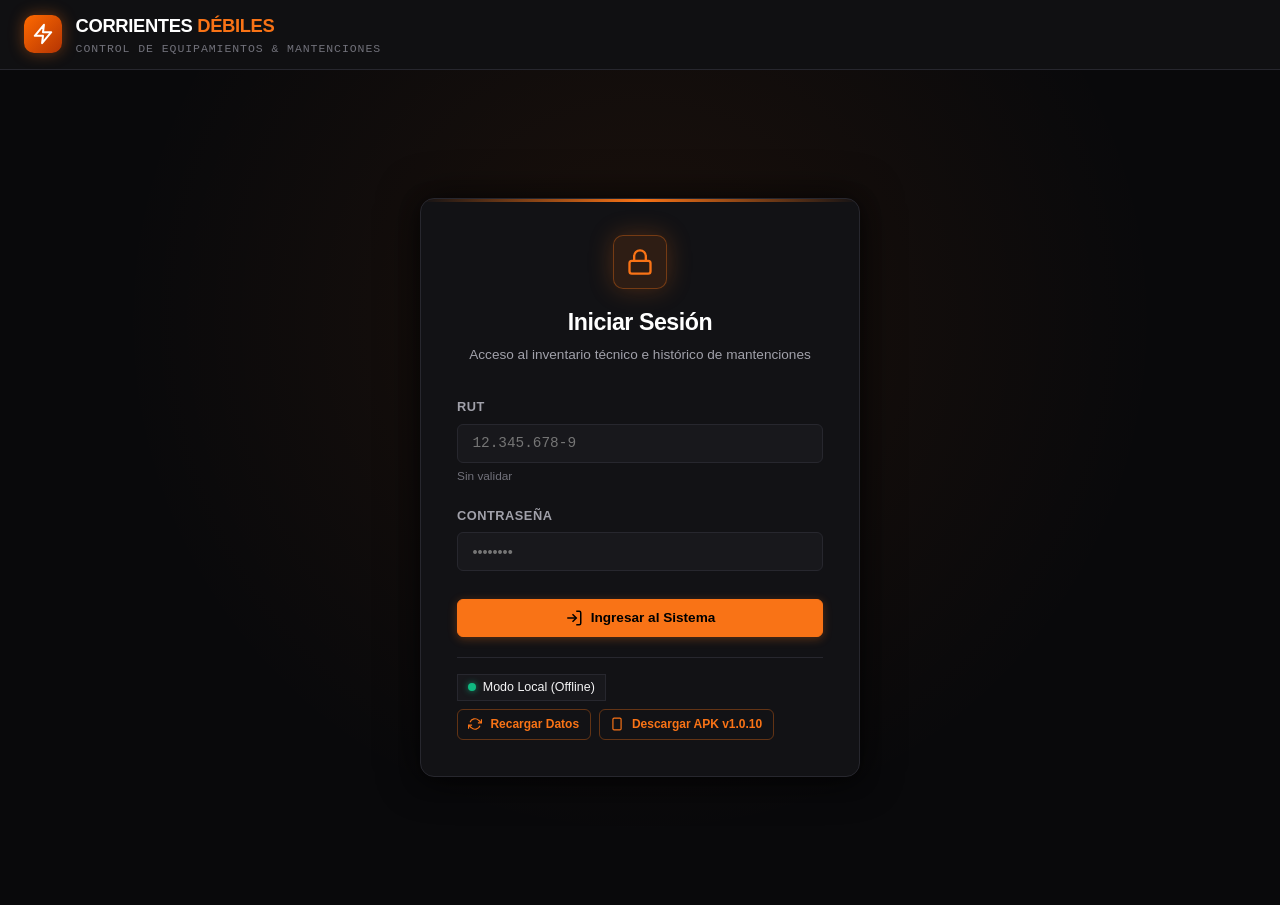
==== android-app/app/src/main/assets/index.html @ e6696bda "feat: nombrar archivos APK con version especifica (CDmantencion_v1.0.10.apk) v1.0.10" ====
<!DOCTYPE html>
<html lang="es">
<head>
    <meta charset="UTF-8">
    <meta name="viewport" content="width=device-width, initial-scale=1.0">
    <title>Inventario y Mantención | Corrientes Débiles</title>
    <link rel="stylesheet" href="./css/style.css?v=1.0.10">
    <link rel="icon" href="data:image/svg+xml,<svg xmlns='http://www.w3.org/2000/svg' viewBox='0 0 24 24' fill='%23f97316'><path d='M13 2L3 14h8v8l10-12h-8V2z'/></svg>">
    <link rel="manifest" href="./manifest.json">
    <meta name="theme-color" content="#f97316">
    <meta name="mobile-web-app-capable" content="yes">
    <meta name="apple-mobile-web-app-capable" content="yes">
    <meta name="apple-mobile-web-app-status-bar-style" content="black-translucent">
    <script>
        // Limpieza forzada de cachés antiguas de Service Worker
        if ('caches' in window) {
            caches.keys().then(keys => {
                keys.forEach(k => {
                    if (k !== 'corrientes-debiles-v6') caches.delete(k);
                });
            });
        }
        // Limpieza de datos de prueba obsoletos en localStorage
        try {
            const rawEq = localStorage.getItem('cd_local_equipos');
            if (rawEq && (rawEq.indexOf('EQ-CCTV') !== -1 || rawEq.indexOf('EQ-ACS') !== -1 || !localStorage.getItem('cd_ups_v6'))) {
                localStorage.removeItem('cd_local_equipos');
                localStorage.removeItem('cd_local_mantenciones');
                localStorage.removeItem('cd_db_seeded_v2');
                localStorage.removeItem('cd_db_seeded_version');
                localStorage.removeItem('auth_user');
                localStorage.removeItem('auth_token');
                localStorage.setItem('cd_ups_v6', 'true');
            }
        } catch(e) {}
    </script>
</head>
<body>

    <!-- NAVBAR -->
    <header class="navbar">
        <div class="nav-container">
            <div class="brand-wrapper" id="brand-link">
                <div class="brand-icon">
                    <svg width="22" height="22" viewBox="0 0 24 24" fill="none" stroke="currentColor" stroke-width="2.2" stroke-linecap="round" stroke-linejoin="round">
                        <polygon points="13 2 3 14 12 14 11 22 21 10 12 10 13 2"></polygon>
                    </svg>
                </div>
                <div>
                    <div class="brand-title">CORRIENTES <span>DÉBILES</span></div>
                    <div class="brand-subtitle">Control de Equipamientos & Mantenciones</div>
                </div>
            </div>

            <div class="nav-actions" id="nav-actions">
                <!-- Injected dynamically if logged in -->
            </div>
        </div>
    </header>

    <!-- MAIN VIEW CONTAINER -->
    <main id="app-view">
        <!-- VISTA DE LOGIN -->
        <section id="login-section" class="login-container">
            <div class="login-card">
                <div class="login-header">
                    <div class="logo-badge">
                        <svg width="28" height="28" viewBox="0 0 24 24" fill="none" stroke="currentColor" stroke-width="2" stroke-linecap="round" stroke-linejoin="round">
                            <rect x="3" y="11" width="18" height="11" rx="2" ry="2"></rect>
                            <path d="M7 11V7a5 5 0 0 1 10 0v4"></path>
                        </svg>
                    </div>
                    <h2>Iniciar Sesión</h2>
                    <p>Acceso al inventario técnico e histórico de mantenciones</p>
                </div>

                <!-- ALERTA DE PRIMER USO / CONFIGURACIÓN INICIAL -->
                <div id="first-run-banner" style="display: none; background: rgba(249, 115, 22, 0.1); border: 1px solid var(--accent-orange); border-radius: var(--radius-sm); padding: 0.85rem; margin-bottom: 1rem;">
                    <div style="display: flex; align-items: flex-start; gap: 0.5rem;">
                        <svg width="20" height="20" viewBox="0 0 24 24" fill="none" stroke="var(--accent-orange)" stroke-width="2" style="flex-shrink: 0; margin-top: 2px;">
                            <circle cx="12" cy="12" r="10"></circle>
                            <line x1="12" y1="8" x2="12" y2="12"></line>
                            <line x1="12" y1="16" x2="12.01" y2="16"></line>
                        </svg>
                        <div style="font-size: 0.85rem; line-height: 1.4;">
                            <strong style="color: var(--accent-orange); display: block; margin-bottom: 0.2rem;">Bienvenido / Configuración Inicial</strong>
                            <span style="color: var(--text-secondary);">No hay usuarios registrados. Cree la cuenta del Administrador principal para comenzar.</span>
                        </div>
                    </div>
                    <button type="button" class="btn btn-primary" id="btn-open-setup" style="width: 100%; margin-top: 0.75rem; font-size: 0.85rem; padding: 0.5rem;" onclick="app.openSetupModal()">
                        Crear Primer Administrador
                    </button>
                </div>

                <form id="login-form">
                    <div class="form-group">
                        <label class="form-label" for="login-rut">RUT</label>
                        <input type="text" id="login-rut" class="form-control mono" placeholder="12.345.678-9" maxlength="12" autocomplete="username" required>
                        <div class="form-hint">
                            <span id="rut-validation-msg" style="color: var(--text-muted);">Sin validar</span>
                        </div>
                    </div>

                    <div class="form-group">
                        <label class="form-label" for="login-password">Contraseña</label>
                        <input type="password" id="login-password" class="form-control" placeholder="••••••••" autocomplete="current-password" required>
                    </div>

                    <button type="submit" class="btn btn-primary" style="width: 100%; margin-top: 0.5rem;" id="login-submit-btn">
                        <svg width="18" height="18" viewBox="0 0 24 24" fill="none" stroke="currentColor" stroke-width="2">
                            <path d="M15 3h4a2 2 0 0 1 2 2v14a2 2 0 0 1-2 2h-4"></path>
                            <polyline points="10 17 15 12 10 7"></polyline>
                            <line x1="15" y1="12" x2="3" y2="12"></line>
                        </svg>
                        Ingresar al Sistema
                    </button>
                </form>

                <div style="margin-top: 1.25rem; padding-top: 1rem; border-top: 1px solid var(--border-subtle); display: flex; justify-content: space-between; align-items: center; gap: 0.5rem; flex-wrap: wrap;">
                    <button type="button" class="btn-storage-mode" id="login-storage-mode-btn" onclick="app.openCloudModal()" title="Configuración de Almacenamiento Local / Nube">
                        <span class="mode-dot" id="login-mode-dot"></span>
                        <span id="login-mode-label">Modo Local</span>
                    </button>
                    <div style="display:flex; gap:0.5rem; align-items:center; flex-wrap:wrap;">
                        <a href="/reset" class="btn btn-outline-orange" style="font-size: 0.75rem; padding: 0.35rem 0.65rem; text-decoration: none;" title="Limpiar caché y recargar datos">
                            <svg width="14" height="14" viewBox="0 0 24 24" fill="none" stroke="currentColor" stroke-width="2">
                                <path d="M23 4v6h-6"></path>
                                <path d="M1 20v-6h6"></path>
                                <path d="M3.51 9a9 9 0 0 1 14.85-3.36L23 10M1 14l4.64 4.36A9 9 0 0 0 20.49 15"></path>
                            </svg>
                            Recargar Datos
                        </a>
                        <a href="/CDmantencion.apk" download="CDmantencion_v1.0.10.apk" class="btn btn-outline-orange" style="font-size: 0.75rem; padding: 0.35rem 0.65rem; text-decoration: none;" title="Descargar APK CDmantencion para Android">
                            <svg width="14" height="14" viewBox="0 0 24 24" fill="none" stroke="currentColor" stroke-width="2">
                                <rect x="5" y="2" width="14" height="20" rx="2" ry="2"></rect>
                                <line x1="12" y1="18" x2="12.01" y2="18"></line>
                            </svg>
                            Descargar APK v1.0.10
                        </a>
                    </div>
                </div>
            </div>
        </section>

        <!-- VISTA DE DASHBOARD / LISTADO DE EQUIPOS -->
        <section id="dashboard-section" class="main-content" style="display: none;">
            
            <!-- TARJETAS DE ESTADÍSTICAS (COMPACTAS) -->
            <div class="stats-grid" id="stats-container">
                <div class="stat-card">
                    <div class="stat-icon">
                        <svg width="16" height="16" viewBox="0 0 24 24" fill="none" stroke="currentColor" stroke-width="2">
                            <rect x="2" y="2" width="20" height="8" rx="2" ry="2"></rect>
                            <rect x="2" y="14" width="20" height="8" rx="2" ry="2"></rect>
                            <line x1="6" y1="6" x2="6.01" y2="6"></line>
                            <line x1="6" y1="18" x2="6.01" y2="18"></line>
                        </svg>
                    </div>
                    <div class="stat-content">
                        <div class="stat-value" id="stat-total-equipos">0</div>
                        <div class="stat-label">Total Equipos</div>
                    </div>
                </div>

                <div class="stat-card">
                    <div class="stat-icon" style="color: var(--status-operativo); border-color: rgba(34, 197, 94, 0.3);">
                        <svg width="16" height="16" viewBox="0 0 24 24" fill="none" stroke="currentColor" stroke-width="2">
                            <path d="M22 11.08V12a10 10 0 1 1-5.93-9.14"></path>
                            <polyline points="22 4 12 14.01 9 11.01"></polyline>
                        </svg>
                    </div>
                    <div class="stat-content">
                        <div class="stat-value" id="stat-operativos" style="color: var(--status-operativo);">0</div>
                        <div class="stat-label">Operativos</div>
                    </div>
                </div>

                <div class="stat-card">
                    <div class="stat-icon" style="color: var(--orange-primary); border-color: var(--border-accent);">
                        <svg width="16" height="16" viewBox="0 0 24 24" fill="none" stroke="currentColor" stroke-width="2">
                            <path d="M14.7 6.3a1 1 0 0 0 0 1.4l1.6 1.6a1 1 0 0 0 1.4 0l3.77-3.77a6 6 0 0 1-7.94 7.94l-6.91 6.91a2.12 2.12 0 0 1-3-3l6.91-6.91a6 6 0 0 1 7.94-7.94l-3.76 3.76z"></path>
                        </svg>
                    </div>
                    <div class="stat-content">
                        <div class="stat-value" id="stat-en-mantencion" style="color: var(--orange-primary);">0</div>
                        <div class="stat-label">En Mantención</div>
                    </div>
                </div>

                <div class="stat-card">
                    <div class="stat-icon" style="color: var(--status-critico); border-color: rgba(239, 68, 68, 0.3);">
                        <svg width="16" height="16" viewBox="0 0 24 24" fill="none" stroke="currentColor" stroke-width="2">
                            <circle cx="12" cy="12" r="10"></circle>
                            <line x1="15" y1="9" x2="9" y2="15"></line>
                            <line x1="9" y1="9" x2="15" y2="15"></line>
                        </svg>
                    </div>
                    <div class="stat-content">
                        <div class="stat-value" id="stat-fuera-servicio" style="color: var(--status-critico);">0</div>
                        <div class="stat-label">Fuera de Servicio</div>
                    </div>
                </div>
            </div>

            <!-- BARRA DE BÚSQUEDA Y ACCIONES -->
            <div class="toolbar-card">
                <div class="search-box">
                    <span class="search-icon">
                        <svg width="18" height="18" viewBox="0 0 24 24" fill="none" stroke="currentColor" stroke-width="2">
                            <circle cx="11" cy="11" r="8"></circle>
                            <line x1="21" y1="21" x2="16.65" y2="16.65"></line>
                        </svg>
                    </span>
                    <input type="text" id="search-input" class="search-input" placeholder="Buscar por equipo, marca, modelo, técnico, QR...">
                    <button type="button" class="search-camera-btn" id="search-qr-cam-btn" title="Escanear código QR con la cámara del dispositivo" onclick="app.openQrScanner()">
                        <svg width="16" height="16" viewBox="0 0 24 24" fill="none" stroke="currentColor" stroke-width="2">
                            <path d="M23 19a2 2 0 0 1-2 2H3a2 2 0 0 1-2-2V8a2 2 0 0 1 2-2h4l2-3h6l2 3h4a2 2 0 0 1 2 2z"></path>
                            <circle cx="12" cy="13" r="4"></circle>
                        </svg>
                        <span>Escanear QR</span>
                    </button>
                </div>

                <div class="filters-group">
                    <div class="view-toggles">
                        <button type="button" class="view-btn active" id="view-grid-btn" title="Vista en tarjetas">
                            <svg width="16" height="16" viewBox="0 0 24 24" fill="none" stroke="currentColor" stroke-width="2">
                                <rect x="3" y="3" width="7" height="7"></rect>
                                <rect x="14" y="3" width="7" height="7"></rect>
                                <rect x="14" y="14" width="7" height="7"></rect>
                                <rect x="3" y="14" width="7" height="7"></rect>
                            </svg>
                        </button>
                        <button type="button" class="view-btn" id="view-table-btn" title="Vista en tabla">
                            <svg width="16" height="16" viewBox="0 0 24 24" fill="none" stroke="currentColor" stroke-width="2">
                                <line x1="8" y1="6" x2="21" y2="6"></line>
                                <line x1="8" y1="12" x2="21" y2="12"></line>
                                <line x1="8" y1="18" x2="21" y2="18"></line>
                                <line x1="3" y1="6" x2="3.01" y2="6"></line>
                                <line x1="3" y1="12" x2="3.01" y2="12"></line>
                                <line x1="3" y1="18" x2="3.01" y2="18"></line>
                            </svg>
                        </button>
                    </div>

                    <a href="/reset" class="btn btn-outline-orange" style="text-decoration:none; display:inline-flex; align-items:center; gap:0.4rem;" title="Limpiar caché local y recargar datos oficiales">
                        <svg width="15" height="15" viewBox="0 0 24 24" fill="none" stroke="currentColor" stroke-width="2">
                            <path d="M23 4v6h-6"></path>
                            <path d="M1 20v-6h6"></path>
                            <path d="M3.51 9a9 9 0 0 1 14.85-3.36L23 10M1 14l4.64 4.36A9 9 0 0 0 20.49 15"></path>
                        </svg>
                        Recargar Datos
                    </a>
                    <button class="btn btn-primary" id="open-new-equipo-btn">
                        <svg width="16" height="16" viewBox="0 0 24 24" fill="none" stroke="currentColor" stroke-width="2.5">
                            <line x1="12" y1="5" x2="12" y2="19"></line>
                            <line x1="5" y1="12" x2="19" y2="12"></line>
                        </svg>
                        Nuevo Equipo
                    </button>
                </div>
            </div>

            <!-- CONTENEDOR DE EQUIPOS (GRID O TABLA) -->
            <div id="equipos-container">
                <!-- Injected via JavaScript -->
            </div>

        </section>
    </main>

    <!-- =======================================================================
         MODAL 1: ESCANEAR CÓDIGO QR
         ======================================================================= -->
    <div class="modal-backdrop" id="qr-scanner-modal">
        <div class="modal-dialog">
            <div class="modal-header">
                <div class="modal-title">
                    <svg width="20" height="20" viewBox="0 0 24 24" fill="none" stroke="var(--orange-primary)" stroke-width="2">
                        <rect x="3" y="3" width="7" height="7"></rect>
                        <rect x="14" y="3" width="7" height="7"></rect>
                        <rect x="14" y="14" width="7" height="7"></rect>
                        <rect x="3" y="14" width="7" height="7"></rect>
                    </svg>
                    Escanear Código QR de Equipo
                </div>
                <button type="button" class="modal-close-btn" onclick="app.closeModal('qr-scanner-modal')">&times;</button>
            </div>
            <div class="modal-body">
                <div class="scanner-viewport-wrapper">
                    <video id="scanner-video" class="scanner-video" playsinline></video>
                    <div class="scanner-overlay">
                        <div class="scanner-reticle"></div>
                    </div>
                </div>

                <div id="camera-status-msg" style="text-align: center; font-size: 0.8rem; color: var(--text-muted); margin-bottom: 1rem;">
                    Apunte la cámara al código QR ubicado en el chasis del equipo.
                </div>

                <div style="display: flex; gap: 0.75rem; justify-content: center; margin-bottom: 1.5rem;">
                    <label class="btn btn-secondary btn-sm" style="cursor: pointer;">
                        <svg width="15" height="15" viewBox="0 0 24 24" fill="none" stroke="currentColor" stroke-width="2">
                            <rect x="3" y="3" width="18" height="18" rx="2" ry="2"></rect>
                            <circle cx="8.5" cy="8.5" r="1.5"></circle>
                            <polyline points="21 15 16 10 5 21"></polyline>
                        </svg>
                        Cargar Foto / Imagen
                        <input type="file" id="scanner-file-input" accept="image/*" style="display: none;">
                    </label>
                </div>

                <!-- SELECTOR RÁPIDO Y CÓDIGO MANUAL PARA TESTING / SIN CÁMARA -->
                <div style="background: var(--bg-surface-2); border: 1px dashed var(--border-subtle); border-radius: var(--radius-sm); padding: 1rem;">
                    <div style="font-size: 0.76rem; color: var(--orange-primary); font-weight: 700; text-transform: uppercase; margin-bottom: 0.5rem;">
                        Acceso Rápido por Código (Simulación / Sin Cámara)
                    </div>
                    <div style="display: flex; gap: 0.5rem; margin-bottom: 0.75rem;">
                        <input type="text" id="manual-qr-input" class="form-control mono" placeholder="Ej: EQ-CCTV-001">
                        <button type="button" class="btn btn-primary btn-sm" onclick="app.handleManualQrSearch()">
                            Buscar
                        </button>
                    </div>
                    <div style="font-size: 0.74rem; color: var(--text-muted);">
                        Seleccione un equipo para probar el escaneo inmediatamente:
                        <select id="quick-qr-select" class="form-control mono" style="margin-top: 0.35rem;" onchange="if(this.value) app.handleQrDetected(this.value)">
                            <option value="">-- Seleccionar Equipo de Demostración --</option>
                        </select>
                    </div>
                </div>
            </div>
            <div class="modal-footer">
                <button type="button" class="btn btn-secondary" onclick="app.closeModal('qr-scanner-modal')">Cerrar</button>
            </div>
        </div>
    </div>

    <!-- =======================================================================
         MODAL 2: VER / IMPRIMIR CÓDIGO QR Y ETIQUETA
         ======================================================================= -->
    <div class="modal-backdrop" id="qr-view-modal">
        <div class="modal-dialog" style="max-width: 380px;">
            <div class="modal-header">
                <div class="modal-title">
                    Código QR de Identificación
                </div>
                <button type="button" class="modal-close-btn" onclick="app.closeModal('qr-view-modal')">&times;</button>
            </div>
            <div class="modal-body" style="display: flex; justify-content: center; padding: 1.25rem;">
                <div class="qr-sticker print-only-sticker" id="printable-qr-card">
                    <div class="qr-canvas-holder" id="qr-code-canvas-container"></div>
                    <div class="sticker-code" id="qr-modal-code">EQ-UPS-001</div>
                    <div class="sticker-divider"></div>
                    <div class="sticker-title" id="qr-modal-title">Nombre Equipo</div>
                </div>
            </div>
            <div class="modal-footer">
                <button type="button" class="btn btn-secondary" onclick="app.closeModal('qr-view-modal')">Cerrar</button>
                <button type="button" class="btn btn-primary" onclick="app.printQrCard()">
                    <svg width="16" height="16" viewBox="0 0 24 24" fill="none" stroke="currentColor" stroke-width="2">
                        <polyline points="6 9 6 2 18 2 18 9"></polyline>
                        <path d="M6 18H4a2 2 0 0 1-2-2v-5a2 2 0 0 1 2-2h16a2 2 0 0 1 2 2v5a2 2 0 0 1-2 2h-2"></path>
                        <rect x="6" y="14" width="12" height="8"></rect>
                    </svg>
                    Imprimir Etiqueta
                </button>
            </div>
        </div>
    </div>

    <!-- =======================================================================
         MODAL 3: DETALLE DE EQUIPO E HISTORIAL DE MANTENCIONES
         ======================================================================= -->
    <div class="modal-backdrop" id="equipo-detail-modal">
        <div class="modal-dialog" style="max-width: 780px;">
            <div class="modal-header">
                <div class="modal-title">
                    <span id="detail-nombre">Detalle del Equipo</span>
                    <span class="tag" id="detail-qr-tag">EQ-000</span>
                </div>
                <button type="button" class="modal-close-btn" onclick="app.closeModal('equipo-detail-modal')">&times;</button>
            </div>
            <div class="modal-body" id="detail-modal-body">
                <!-- Dynamically loaded with equipment data & maintenance timeline -->
            </div>
            <div class="modal-footer" id="detail-modal-footer">
                <!-- Actions -->
            </div>
        </div>
    </div>

    <!-- =======================================================================
         MODAL 4: CREAR O EDITAR EQUIPO
         ======================================================================= -->
    <div class="modal-backdrop" id="equipo-form-modal">
        <div class="modal-dialog">
            <div class="modal-header">
                <div class="modal-title" id="equipo-form-title">Nuevo Equipo</div>
                <button type="button" class="modal-close-btn" onclick="app.closeModal('equipo-form-modal')">&times;</button>
            </div>
            <form id="equipo-form">
                <div class="modal-body">
                    <input type="hidden" id="form-equipo-id">

                    <div style="display: grid; grid-template-columns: 1fr 1fr; gap: 1rem;">
                        <div class="form-group" style="grid-column: 1 / -1;">
                            <label class="form-label" for="form-nombre">Nombre del Equipo *</label>
                            <input type="text" id="form-nombre" class="form-control" placeholder="Ej: Cámara IP Domo PTZ Perimetral 4K" required>
                        </div>

                        <div class="form-group">
                            <label class="form-label" for="form-marca">Marca *</label>
                            <input type="text" id="form-marca" class="form-control" placeholder="Ej: Dahua Technology, Cisco, etc." required>
                        </div>

                        <div class="form-group">
                            <label class="form-label" for="form-modelo">Modelo *</label>
                            <input type="text" id="form-modelo" class="form-control" placeholder="Ej: DH-SD49425XB-HNR" required>
                        </div>

                        <div class="form-group">
                            <label class="form-label" for="form-fecha-instalacion">Fecha de Instalación *</label>
                            <input type="date" id="form-fecha-instalacion" class="form-control mono" required>
                        </div>

                        <div class="form-group">
                            <label class="form-label" for="form-horas-trabajo">Horas de Trabajo (hrs)</label>
                            <input type="number" step="0.5" min="0" id="form-horas-trabajo" class="form-control" placeholder="0.0">
                        </div>

                        <div class="form-group">
                            <label class="form-label" for="form-estado">Estado Operativo</label>
                            <select id="form-estado" class="form-control">
                                <option value="Operativo">Operativo</option>
                                <option value="En Mantención">En Mantención</option>
                                <option value="Alerta">Alerta</option>
                                <option value="Fuera de Servicio">Fuera de Servicio</option>
                            </select>
                        </div>

                        <div class="form-group" style="grid-column: 1 / -1;">
                            <label class="form-label" for="form-ubicacion">Ubicación Física / Recinto</label>
                            <input type="text" id="form-ubicacion" class="form-control" placeholder="Ej: Rack Sala de Servidores Piso 2, Acceso Peatonal Poniente">
                        </div>

                        <div class="form-group" style="grid-column: 1 / -1;">
                            <label class="form-label" for="form-caracteristicas">Características del Equipo (Especificaciones Técnicas)</label>
                            <textarea id="form-caracteristicas" class="form-control" rows="3" placeholder="Potencia, voltajes, consumo eléctrico, resolución, puertos de red, protocolos, capacidades..."></textarea>
                        </div>
                    </div>

                    <!-- Campos de primera mantención opcional solo al crear nuevo equipo -->
                    <div id="first-maintenance-section" style="border-top: 1px solid var(--border-subtle); padding-top: 1rem; margin-top: 0.5rem;">
                        <div style="font-size: 0.78rem; font-weight: 700; color: var(--orange-primary); text-transform: uppercase; margin-bottom: 0.5rem;">
                            Registrar Mantención / Puesta en Marcha Inicial (Opcional)
                        </div>
                        <div style="display: grid; grid-template-columns: 1fr; gap: 0.75rem;">
                            <div>
                                <label class="form-label" for="form-primera-tecnico">Técnico Responsable</label>
                                <input type="text" id="form-primera-tecnico" class="form-control" placeholder="Nombre del técnico">
                            </div>
                            <div>
                                <label class="form-label" for="form-primera-obs">Observaciones Técnicas</label>
                                <input type="text" id="form-primera-obs" class="form-control" placeholder="Instalación inicial, pruebas de conexionado y energización.">
                            </div>
                        </div>
                    </div>
                </div>
                <div class="modal-footer">
                    <button type="button" class="btn btn-secondary" onclick="app.closeModal('equipo-form-modal')">Cancelar</button>
                    <button type="submit" class="btn btn-primary">Guardar Equipo</button>
                </div>
            </form>
        </div>
    </div>

    <!-- =======================================================================
         MODAL 5: REGISTRAR NUEVA MANTENCIÓN
         ======================================================================= -->
    <div class="modal-backdrop" id="mantencion-modal">
        <div class="modal-dialog" style="max-width: 560px;">
            <div class="modal-header">
                <div class="modal-title">
                    <svg width="18" height="18" viewBox="0 0 24 24" fill="none" stroke="var(--orange-primary)" stroke-width="2">
                        <path d="M14.7 6.3a1 1 0 0 0 0 1.4l1.6 1.6a1 1 0 0 0 1.4 0l3.77-3.77a6 6 0 0 1-7.94 7.94l-6.91 6.91a2.12 2.12 0 0 1-3-3l6.91-6.91a6 6 0 0 1 7.94-7.94l-3.76 3.76z"></path>
                    </svg>
                    Registrar Mantención Técnica
                </div>
                <button type="button" class="modal-close-btn" onclick="app.closeModal('mantencion-modal')">&times;</button>
            </div>
            <form id="mantencion-form">
                <div class="modal-body">
                    <input type="hidden" id="mant-equipo-id">

                    <div style="background: var(--bg-surface-2); padding: 0.75rem 1rem; border-radius: var(--radius-sm); border: 1px solid var(--border-subtle); margin-bottom: 1.25rem;">
                        <div style="font-size: 0.7rem; text-transform: uppercase; color: var(--text-muted);">Equipo Seleccionado</div>
                        <div style="font-weight: 700; color: #fff;" id="mant-equipo-nombre">-</div>
                        <div style="font-size: 0.78rem; font-family: var(--font-mono); color: var(--orange-primary);" id="mant-equipo-code">EQ-000</div>
                    </div>

                    <div style="display: grid; grid-template-columns: 1fr 1fr; gap: 1rem;">
                        <div class="form-group">
                            <label class="form-label" for="mant-fecha">Fecha de Mantención *</label>
                            <input type="date" id="mant-fecha" class="form-control mono" required>
                        </div>

                        <div class="form-group">
                            <label class="form-label" for="mant-tipo">Tipo de Mantención</label>
                            <select id="mant-tipo" class="form-control">
                                <option value="Preventiva">Preventiva</option>
                                <option value="Correctiva">Correctiva</option>
                                <option value="Calibración">Calibración</option>
                                <option value="Actualización Firmware">Actualización Firmware</option>
                            </select>
                        </div>

                        <div class="form-group" style="grid-column: 1 / -1;">
                            <label class="form-label" for="mant-tecnico">Nombre del Técnico *</label>
                            <input type="text" id="mant-tecnico" class="form-control" placeholder="Ej: Carlos Valenzuela" required>
                        </div>

                        <div class="form-group" style="grid-column: 1 / -1;">
                            <label class="form-label" for="mant-estado-update">Actualizar Estado del Equipo</label>
                            <select id="mant-estado-update" class="form-control">
                                <option value="Operativo">Operativo (Equipo en óptimas condiciones)</option>
                                <option value="En Mantención">En Mantención (Trabajos en progreso)</option>
                                <option value="Alerta">Alerta (Requiere repuesto o seguimiento)</option>
                            </select>
                        </div>

                        <div class="form-group" style="grid-column: 1 / -1;">
                            <label class="form-label" for="mant-obs">Observaciones Técnicas Detalladas *</label>
                            <textarea id="mant-obs" class="form-control" rows="3" placeholder="Detalle exhaustivo de las labores ejecutadas, parámetros medidos, limpieza, repuestos o configuraciones aplicadas..." required></textarea>
                        </div>
                    </div>
                </div>
                <div class="modal-footer">
                    <button type="button" class="btn btn-secondary" onclick="app.closeModal('mantencion-modal')">Cancelar</button>
                    <button type="submit" class="btn btn-primary">Registrar en Histórico</button>
                </div>
            </form>
        </div>
    </div>

    <!-- =======================================================================
         MODAL 6: PANEL DE ADMINISTRACIÓN DE USUARIOS
         ======================================================================= -->
    <div class="modal-backdrop" id="admin-users-modal">
        <div class="modal-dialog" style="max-width: 820px;">
            <div class="modal-header">
                <div class="modal-title">
                    <svg width="20" height="20" viewBox="0 0 24 24" fill="none" stroke="var(--orange-primary)" stroke-width="2">
                        <path d="M17 21v-2a4 4 0 0 0-4-4H5a4 4 0 0 0-4 4v2"></path>
                        <circle cx="9" cy="7" r="4"></circle>
                        <path d="M23 21v-2a4 4 0 0 0-3-3.87"></path>
                        <path d="M16 3.13a4 4 0 0 1 0 7.75"></path>
                    </svg>
                    Gestión de Usuarios y Credenciales
                </div>
                <button type="button" class="modal-close-btn" onclick="app.closeModal('admin-users-modal')">&times;</button>
            </div>
            <div class="modal-body">
                <div style="display: flex; justify-content: space-between; align-items: center; margin-bottom: 1.25rem; flex-wrap: wrap; gap: 0.75rem;">
                    <div>
                        <div style="color: #fff; font-weight: 600; font-size: 0.95rem;">Cuentas de Acceso al Sistema</div>
                        <div style="font-size: 0.75rem; color: var(--text-muted);">Administre credenciales, roles y permisos de los operadores técnicos.</div>
                    </div>
                    <button type="button" class="btn btn-primary btn-sm" onclick="app.openNewUserModal()">
                        <svg width="15" height="15" viewBox="0 0 24 24" fill="none" stroke="currentColor" stroke-width="2.5">
                            <line x1="12" y1="5" x2="12" y2="19"></line>
                            <line x1="5" y1="12" x2="19" y2="12"></line>
                        </svg>
                        + Nuevo Usuario
                    </button>
                </div>

                <div class="equipos-table-wrapper">
                    <table class="equipos-table" id="admin-users-table">
                        <thead>
                            <tr>
                                <th>RUT</th>
                                <th>Nombre Completo</th>
                                <th>Rol</th>
                                <th>Fecha Alta</th>
                                <th style="text-align: right;">Acciones</th>
                            </tr>
                        </thead>
                        <tbody id="admin-users-tbody">
                            <!-- Injected by JavaScript -->
                        </tbody>
                    </table>
                </div>
            </div>
            <div class="modal-footer">
                <button type="button" class="btn btn-secondary" onclick="app.closeModal('admin-users-modal')">Cerrar</button>
            </div>
        </div>
    </div>

    <!-- =======================================================================
         MODAL 7: CREAR / EDITAR USUARIO
         ======================================================================= -->
    <div class="modal-backdrop" id="user-form-modal">
        <div class="modal-dialog" style="max-width: 480px;">
            <div class="modal-header">
                <div class="modal-title" id="user-form-title">Nuevo Usuario</div>
                <button type="button" class="modal-close-btn" onclick="app.closeModal('user-form-modal')">&times;</button>
            </div>
            <form id="user-form">
                <div class="modal-body">
                    <input type="hidden" id="user-form-id">

                    <div class="form-group">
                        <label class="form-label" for="user-form-rut">RUT *</label>
                        <input type="text" id="user-form-rut" class="form-control mono" placeholder="12.345.678-9" maxlength="12" required>
                    </div>

                    <div class="form-group">
                        <label class="form-label" for="user-form-nombre">Nombre y Apellidos *</label>
                        <input type="text" id="user-form-nombre" class="form-control" placeholder="Ej: Marcela Contreras" required>
                    </div>

                    <div class="form-group">
                        <label class="form-label" for="user-form-rol">Rol de Acceso</label>
                        <select id="user-form-rol" class="form-control">
                            <option value="tecnico">Técnico de Terreno (Acceso a inventario y mantenciones)</option>
                            <option value="admin">Administrador (Control total y gestión de usuarios)</option>
                        </select>
                    </div>

                    <div class="form-group">
                        <label class="form-label" for="user-form-password">
                            <span id="user-form-pass-label">Contraseña *</span>
                        </label>
                        <input type="password" id="user-form-password" class="form-control" placeholder="••••••••" autocomplete="new-password">
                        <div class="form-hint" id="user-form-pass-hint">
                            <span>Mínimo 6 caracteres</span>
                        </div>
                    </div>
                </div>
                <div class="modal-footer">
                    <button type="button" class="btn btn-secondary" onclick="app.closeModal('user-form-modal')">Cancelar</button>
                    <button type="submit" class="btn btn-primary" id="user-form-submit-btn">Guardar Usuario</button>
                </div>
            </form>
        </div>
    </div>

    <!-- =======================================================================
         MODAL 8: ALMACENAMIENTO Y CONFIGURACIÓN NUBE / APK
         ======================================================================= -->
    <div class="modal-backdrop" id="cloud-modal">
        <div class="modal-dialog" style="max-width: 540px;">
            <div class="modal-header">
                <div class="modal-title" style="display: flex; align-items: center; gap: 0.5rem;">
                    <svg width="20" height="20" viewBox="0 0 24 24" fill="none" stroke="currentColor" stroke-width="2">
                        <path d="M18 10h-1.26A8 8 0 1 0 9 20h9a5 5 0 0 0 0-10z"></path>
                    </svg>
                    Almacenamiento y Conexión Nube
                </div>
                <button type="button" class="modal-close-btn" onclick="app.closeModal('cloud-modal')">&times;</button>
            </div>
            <div class="modal-body">
                <p style="font-size: 0.84rem; color: var(--text-secondary); margin-bottom: 1rem;">
                    Configura si deseas operar de forma <strong>100% Local</strong> en este dispositivo o conectarte a una <strong>Base de Datos en la Nube</strong>.
                </p>

                <!-- SELECTOR DE MODO -->
                <div class="storage-mode-cards">
                    <div class="storage-mode-card selected" id="mode-card-local" onclick="app.selectStorageMode('local')">
                        <div class="storage-mode-header">
                            <span>Modo Local (Offline)</span>
                            <span class="mode-dot"></span>
                        </div>
                        <div class="storage-mode-desc">
                            <strong>Activo por defecto.</strong> Todo se almacena en el teléfono o equipo. Cero dependencia de internet o servidores externos.
                        </div>
                    </div>

                    <div class="storage-mode-card" id="mode-card-cloud" onclick="app.selectStorageMode('cloud')">
                        <div class="storage-mode-header">
                            <span>Modo Nube (Remoto)</span>
                            <span class="mode-dot cloud"></span>
                        </div>
                        <div class="storage-mode-desc">
                            <strong>Habilitado para el futuro.</strong> Sincroniza con un servidor central y base de datos compartida entre técnicos.
                        </div>
                    </div>
                </div>

                <!-- PANEL DE CONFIGURACIÓN DE NUBE -->
                <div id="cloud-settings-panel" style="background: var(--bg-surface-2); border: 1px solid var(--border-subtle); border-radius: var(--radius-md); padding: 0.9rem; margin-bottom: 1rem;">
                    <div style="font-weight: 600; font-size: 0.88rem; margin-bottom: 0.5rem; color: #fff;">
                        Conexión con la Nube / API
                    </div>
                    <div class="form-group" style="margin-bottom: 0.65rem;">
                        <label class="form-label" for="cloud-url-input">URL del Servidor o API (Coolify / Producción)</label>
                        <input type="url" id="cloud-url-input" class="form-control mono" placeholder="https://mantencion.cfelbc.cl" value="https://mantencion.cfelbc.cl">
                        <div class="form-hint">
                            <span>Dominio asignado: https://mantencion.cfelbc.cl</span>
                        </div>
                    </div>

                    <div style="display: flex; gap: 0.45rem; flex-wrap: wrap;">
                        <button type="button" class="btn btn-secondary" style="font-size: 0.76rem; padding: 0.4rem 0.65rem;" onclick="app.testCloudConnection()">
                            🔌 Probar Conexión
                        </button>
                        <button type="button" class="btn btn-outline-orange" style="font-size: 0.76rem; padding: 0.4rem 0.65rem;" onclick="app.syncPushLocalToCloud()">
                            ⬆️ Subir a la Nube (Sincronizar)
                        </button>
                        <button type="button" class="btn btn-secondary" style="font-size: 0.76rem; padding: 0.4rem 0.65rem;" onclick="app.syncPullCloudToLocal()">
                            ⬇️ Descargar de Nube
                        </button>
                    </div>
                    <div id="cloud-test-status" style="margin-top: 0.65rem; font-size: 0.78rem; padding: 0.4rem 0.6rem; border-radius: 4px; display: none;"></div>
                </div>

                <!-- DESCARGA DEL APK -->
                <div class="apk-download-box">
                    <div style="display: flex; align-items: center; justify-content: space-between; margin-bottom: 0.4rem;">
                        <div style="font-weight: 700; font-size: 0.92rem; color: var(--orange-primary); display: flex; align-items: center; gap: 0.4rem;">
                            <svg width="20" height="20" viewBox="0 0 24 24" fill="none" stroke="currentColor" stroke-width="2">
                                <rect x="5" y="2" width="14" height="20" rx="2" ry="2"></rect>
                                <line x1="12" y1="18" x2="12.01" y2="18"></line>
                            </svg>
                            Descarga de APK CDmantencion para Android
                        </div>
                        <span class="badge badge-operativo" style="font-size: 0.68rem;">Compilación Oficial</span>
                    </div>
                    <p style="font-size: 0.76rem; color: var(--text-secondary); margin-bottom: 0.75rem; line-height: 1.35;">
                        Descarga la aplicación oficial <strong>CDmantencion</strong> para tu teléfono Android. Se conecta al servidor mantencion.cfelbc.cl y cuenta con soporte 100% offline y escáner de códigos QR.
                    </p>
                    <a href="/CDmantencion.apk" download="CDmantencion_v1.0.10.apk" class="btn btn-primary" style="width: 100%; justify-content: center; text-decoration: none; padding: 0.6rem;">
                        <svg width="18" height="18" viewBox="0 0 24 24" fill="none" stroke="currentColor" stroke-width="2">
                            <path d="M21 15v4a2 2 0 0 1-2 2H5a2 2 0 0 1-2-2v-4"></path>
                            <polyline points="7 10 12 15 17 10"></polyline>
                            <line x1="12" y1="15" x2="12" y2="3"></line>
                        </svg>
                        Descargar APK (CDmantencion_v1.0.10.apk)
                    </a>
                    <button type="button" class="btn btn-outline-orange" style="width: 100%; justify-content: center; margin-top: 0.5rem; padding: 0.5rem; font-size: 0.78rem;" onclick="app.checkForUpdates(true)">
                        <svg width="15" height="15" viewBox="0 0 24 24" fill="none" stroke="currentColor" stroke-width="2">
                            <polyline points="23 4 23 10 17 10"></polyline>
                            <polyline points="1 20 1 14 7 14"></polyline>
                            <path d="M3.51 9a9 9 0 0 1 14.85-3.36L23 10M1 14l4.64 4.36A9 9 0 0 0 20.49 15"></path>
                        </svg>
                        Comprobar Actualizaciones en GitHub
                    </button>
                </div>
            </div>
            <div class="modal-footer">
                <button type="button" class="btn btn-secondary" onclick="app.closeModal('cloud-modal')">Cancelar</button>
                <button type="button" class="btn btn-primary" onclick="app.saveCloudSettings()">Guardar Configuración</button>
            </div>
        </div>
    </div>

    <!-- =======================================================================
         MODAL 9: CONFIGURACIÓN INICIAL DEL PRIMER ADMINISTRADOR
         ======================================================================= -->
    <div class="modal-backdrop" id="setup-admin-modal">
        <div class="modal-dialog" style="max-width: 480px;">
            <div class="modal-header">
                <div class="modal-title" style="display: flex; align-items: center; gap: 0.5rem;">
                    <svg width="20" height="20" viewBox="0 0 24 24" fill="none" stroke="currentColor" stroke-width="2">
                        <path d="M12 2a5 5 0 0 0-5 5v3H6a2 2 0 0 0-2 2v8a2 2 0 0 0 2 2h12a2 2 0 0 0 2-2v-8a2 2 0 0 0-2-2h-1V7a5 5 0 0 0-5-5z"></path>
                    </svg>
                    Configuración Inicial: Crear Administrador
                </div>
                <button type="button" class="modal-close-btn" onclick="app.closeModal('setup-admin-modal')">&times;</button>
            </div>
            <form id="setup-admin-form" onsubmit="app.handleSetupAdmin(event)">
                <div class="modal-body">
                    <p style="font-size: 0.85rem; color: var(--text-secondary); margin-bottom: 1.25rem;">
                        Por seguridad, no existen contraseñas por defecto. Configura la cuenta del Administrador principal con tus propios datos:
                    </p>

                    <div class="form-group">
                        <label class="form-label" for="setup-admin-rut">RUT Chileno *</label>
                        <input type="text" id="setup-admin-rut" class="form-control mono" placeholder="12.345.678-9" maxlength="12" required>
                        <div class="form-hint">
                            <span id="setup-rut-validation-msg" style="color: var(--text-muted);">Sin validar</span>
                        </div>
                    </div>

                    <div class="form-group">
                        <label class="form-label" for="setup-admin-nombre">Nombre y Apellidos *</label>
                        <input type="text" id="setup-admin-nombre" class="form-control" placeholder="Ej: Administrador General" required>
                    </div>

                    <div class="form-group">
                        <label class="form-label" for="setup-admin-password">Contraseña *</label>
                        <input type="password" id="setup-admin-password" class="form-control" placeholder="••••••••" autocomplete="new-password" required>
                        <div class="form-hint"><span>Mínimo 4 caracteres</span></div>
                    </div>

                    <div class="form-group">
                        <label class="form-label" for="setup-admin-password-confirm">Confirmar Contraseña *</label>
                        <input type="password" id="setup-admin-password-confirm" class="form-control" placeholder="••••••••" autocomplete="new-password" required>
                    </div>
                </div>
                <div class="modal-footer">
                    <button type="button" class="btn btn-secondary" onclick="app.closeModal('setup-admin-modal')">Cancelar</button>
                    <button type="submit" class="btn btn-primary" id="setup-admin-submit-btn">Crear Administrador e Ingresar</button>
                </div>
            </form>
        </div>
    </div>

    <!-- TOAST CONTAINER -->
    <div class="toast-container" id="toast-container"></div>

    <!-- JAVASCRIPT ASSETS -->
    <script src="./js/qrcode.min.js"></script>
    <script src="./js/jsqr.min.js"></script>
    <script src="./js/qrscanner.js"></script>
    <script src="./js/rut.js"></script>
    <script>window.APP_VERSION = "1.0.10";</script>
    <script src="./js/storage.js?v=1.0.10"></script>
    <script src="./js/app.js?v=1.0.10"></script>
</body>
</html>
---- android-app/app/src/main/assets/css/style.css ----
/* ==========================================================================
   SISTEMA DE INVENTARIO Y MANTENCIÓN - CORRIENTES DÉBILES
   Paleta: Negro Profundo y Naranjo Minimalista
   ========================================================================== */

:root {
    --bg-base: #09090b;
    --bg-surface-1: #121215;
    --bg-surface-2: #18181c;
    --bg-surface-3: #222228;
    
    --border-subtle: #27272e;
    --border-accent: rgba(249, 115, 22, 0.35);
    --border-orange-glow: rgba(249, 115, 22, 0.6);
    
    --orange-primary: #f97316;
    --orange-bright: #ff6a00;
    --orange-hover: #ea580c;
    --orange-soft: rgba(249, 115, 22, 0.12);
    --orange-soft-2: rgba(249, 115, 22, 0.22);
    
    --text-primary: #f4f4f5;
    --text-secondary: #a1a1aa;
    --text-muted: #71717a;
    
    --status-operativo: #22c55e;
    --status-operativo-bg: rgba(34, 197, 94, 0.12);
    --status-mantencion: #f97316;
    --status-mantencion-bg: rgba(249, 115, 22, 0.18);
    --status-critico: #ef4444;
    --status-critico-bg: rgba(239, 68, 68, 0.12);
    
    --radius-sm: 6px;
    --radius-md: 10px;
    --radius-lg: 14px;
    --radius-xl: 18px;
    
    --shadow-subtle: 0 4px 20px rgba(0, 0, 0, 0.4);
    --shadow-orange: 0 0 25px rgba(249, 115, 22, 0.25);
    --font-mono: 'JetBrains Mono', 'Fira Code', ui-monospace, SFMono-Regular, Menlo, Monaco, Consolas, monospace;
}

* {
    box-sizing: border-box;
    margin: 0;
    padding: 0;
}

html {
    width: 100%;
    max-width: 100vw;
    overflow-x: hidden;
}

body {
    background-color: var(--bg-base);
    color: var(--text-primary);
    font-family: -apple-system, BlinkMacSystemFont, 'Segoe UI', Roboto, 'Inter', 'Helvetica Neue', sans-serif;
    line-height: 1.5;
    min-height: 100vh;
    width: 100%;
    max-width: 100vw;
    display: flex;
    flex-direction: column;
    overflow-x: hidden;
    -webkit-font-smoothing: antialiased;
}

/* Scrollbars */
::-webkit-scrollbar {
    width: 7px;
    height: 7px;
}
::-webkit-scrollbar-track {
    background: var(--bg-base);
}
::-webkit-scrollbar-thumb {
    background: #27272e;
    border-radius: 4px;
}
::-webkit-scrollbar-thumb:hover {
    background: var(--orange-primary);
}

/* ==========================================================================
   HEADER & NAVBAR
   ========================================================================== */
.navbar {
    background: rgba(18, 18, 21, 0.85);
    backdrop-filter: blur(12px);
    border-bottom: 1px solid var(--border-subtle);
    position: sticky;
    top: 0;
    z-index: 50;
    padding: 0.75rem 1.5rem;
}

.nav-container {
    max-width: 1380px;
    margin: 0 auto;
    display: flex;
    justify-content: space-between;
    align-items: center;
}

.brand-wrapper {
    display: flex;
    align-items: center;
    gap: 0.85rem;
    text-decoration: none;
    color: inherit;
    cursor: pointer;
}

.brand-icon {
    width: 38px;
    height: 38px;
    background: linear-gradient(135deg, var(--orange-bright), #b43403);
    border-radius: var(--radius-md);
    display: flex;
    align-items: center;
    justify-content: center;
    color: #fff;
    box-shadow: 0 0 15px rgba(249, 115, 22, 0.4);
}

.brand-title {
    font-size: 1.15rem;
    font-weight: 700;
    letter-spacing: -0.02em;
    color: #fff;
}

.brand-title span {
    color: var(--orange-primary);
}

.brand-subtitle {
    font-size: 0.72rem;
    color: var(--text-muted);
    text-transform: uppercase;
    letter-spacing: 0.08em;
    font-family: var(--font-mono);
}

.nav-actions {
    display: flex;
    align-items: center;
    gap: 0.65rem;
    flex-wrap: wrap;
}

/* User Pill */
.user-pill {
    display: flex;
    align-items: center;
    gap: 0.65rem;
    background: var(--bg-surface-2);
    border: 1px solid var(--border-subtle);
    padding: 0.4rem 0.85rem;
    border-radius: 9999px;
    font-size: 0.82rem;
}

.user-avatar {
    width: 24px;
    height: 24px;
    border-radius: 50%;
    background: var(--orange-soft-2);
    color: var(--orange-primary);
    display: flex;
    align-items: center;
    justify-content: center;
    font-weight: 700;
    font-size: 0.75rem;
}

.user-rut {
    font-family: var(--font-mono);
    color: var(--text-secondary);
    font-size: 0.78rem;
}

/* ==========================================================================
   BUTTONS
   ========================================================================== */
.btn {
    display: inline-flex;
    align-items: center;
    justify-content: center;
    gap: 0.5rem;
    padding: 0.55rem 1.1rem;
    font-size: 0.85rem;
    font-weight: 600;
    border-radius: var(--radius-sm);
    border: 1px solid transparent;
    cursor: pointer;
    transition: all 0.18s ease;
    text-decoration: none;
    font-family: inherit;
}

.btn:active {
    transform: translateY(1px);
}

.btn-primary {
    background: var(--orange-primary);
    color: #000;
    font-weight: 700;
    border-color: var(--orange-primary);
    box-shadow: 0 2px 10px rgba(249, 115, 22, 0.3);
}

.btn-primary:hover {
    background: var(--orange-bright);
    box-shadow: 0 4px 18px rgba(249, 115, 22, 0.45);
}

.btn-secondary {
    background: var(--bg-surface-2);
    color: var(--text-primary);
    border-color: var(--border-subtle);
}

.btn-secondary:hover {
    background: var(--bg-surface-3);
    border-color: var(--text-muted);
}

.btn-outline-orange {
    background: transparent;
    color: var(--orange-primary);
    border-color: var(--border-accent);
}

.btn-outline-orange:hover {
    background: var(--orange-soft);
    border-color: var(--orange-primary);
    box-shadow: 0 0 12px rgba(249, 115, 22, 0.2);
}

.btn-danger {
    background: rgba(239, 68, 68, 0.15);
    color: #ef4444;
    border-color: rgba(239, 68, 68, 0.3);
}

.btn-danger:hover {
    background: rgba(239, 68, 68, 0.25);
    border-color: #ef4444;
}

.btn-sm {
    padding: 0.35rem 0.75rem;
    font-size: 0.78rem;
}

.btn-icon-only {
    padding: 0.45rem;
    border-radius: var(--radius-sm);
}

/* ==========================================================================
   LOGIN SCREEN
   ========================================================================== */
.login-container {
    min-height: calc(100vh - 65px);
    display: flex;
    align-items: center;
    justify-content: center;
    padding: 1.5rem;
    position: relative;
    background: radial-gradient(circle at 50% 30%, rgba(249, 115, 22, 0.08) 0%, transparent 60%);
}

.login-card {
    width: 100%;
    max-width: 440px;
    background: var(--bg-surface-1);
    border: 1px solid var(--border-subtle);
    border-radius: var(--radius-lg);
    padding: 2.25rem;
    box-shadow: var(--shadow-subtle), 0 0 40px rgba(0, 0, 0, 0.6);
    position: relative;
    overflow: hidden;
}

.login-card::before {
    content: '';
    position: absolute;
    top: 0;
    left: 0;
    right: 0;
    height: 3px;
    background: linear-gradient(90deg, transparent, var(--orange-primary), transparent);
}

.login-header {
    text-align: center;
    margin-bottom: 2rem;
}

.login-header .logo-badge {
    display: inline-flex;
    align-items: center;
    justify-content: center;
    width: 54px;
    height: 54px;
    background: var(--orange-soft);
    border: 1px solid var(--border-accent);
    color: var(--orange-primary);
    border-radius: var(--radius-md);
    margin-bottom: 1rem;
    box-shadow: var(--shadow-orange);
}

.login-header h2 {
    font-size: 1.45rem;
    font-weight: 700;
    letter-spacing: -0.02em;
    color: #fff;
    margin-bottom: 0.35rem;
}

.login-header p {
    font-size: 0.85rem;
    color: var(--text-secondary);
}

.form-group {
    margin-bottom: 1.25rem;
}

.form-label {
    display: block;
    font-size: 0.8rem;
    font-weight: 600;
    color: var(--text-secondary);
    margin-bottom: 0.45rem;
    text-transform: uppercase;
    letter-spacing: 0.04em;
}

.form-control {
    width: 100%;
    background: var(--bg-surface-2);
    border: 1px solid var(--border-subtle);
    border-radius: var(--radius-sm);
    color: #fff;
    padding: 0.65rem 0.9rem;
    font-size: 0.9rem;
    font-family: inherit;
    transition: all 0.18s ease;
}

.form-control:focus {
    outline: none;
    border-color: var(--orange-primary);
    box-shadow: 0 0 0 3px rgba(249, 115, 22, 0.2);
    background: var(--bg-surface-3);
}

.form-control.mono {
    font-family: var(--font-mono);
}

.form-control.is-valid {
    border-color: #22c55e;
}

.form-control.is-invalid {
    border-color: #ef4444;
}

.form-hint {
    font-size: 0.74rem;
    color: var(--text-muted);
    margin-top: 0.35rem;
    display: flex;
    justify-content: space-between;
}

.demo-credentials {
    margin-top: 1.5rem;
    padding: 0.85rem;
    background: var(--bg-surface-2);
    border: 1px dashed var(--border-subtle);
    border-radius: var(--radius-sm);
    font-size: 0.76rem;
    color: var(--text-muted);
}

.demo-credentials strong {
    color: var(--orange-primary);
    display: block;
    margin-bottom: 0.35rem;
}

.credential-quick-click {
    cursor: pointer;
    text-decoration: underline;
    color: var(--text-secondary);
    transition: color 0.15s;
}

.credential-quick-click:hover {
    color: var(--orange-primary);
}

/* ==========================================================================
   DASHBOARD MAIN VIEW
   ========================================================================== */
.main-content {
    max-width: 1380px;
    margin: 0 auto;
    padding: 1.75rem 1.5rem 4rem;
    width: 100%;
    flex: 1;
}

/* Stats Cards - Compact Mode */
.stats-grid {
    display: flex;
    flex-wrap: wrap;
    gap: 0.75rem;
    margin-bottom: 1.15rem;
}

.stat-card {
    background: var(--bg-surface-1);
    border: 1px solid var(--border-subtle);
    border-radius: var(--radius-sm);
    padding: 0.5rem 0.85rem;
    display: flex;
    align-items: center;
    gap: 0.65rem;
    position: relative;
    overflow: hidden;
    min-width: 140px;
    flex: 0 1 auto;
    transition: transform 0.18s ease, border-color 0.18s ease;
}

.stat-card:hover {
    border-color: var(--border-accent);
    transform: translateY(-1px);
}

.stat-icon {
    width: 32px;
    height: 32px;
    border-radius: var(--radius-sm);
    background: var(--bg-surface-2);
    border: 1px solid var(--border-subtle);
    color: var(--orange-primary);
    display: flex;
    align-items: center;
    justify-content: center;
    flex-shrink: 0;
}

.stat-content {
    flex: 1;
}

.stat-value {
    font-size: 1.15rem;
    font-weight: 700;
    color: #fff;
    font-family: var(--font-mono);
    line-height: 1;
}

.stat-label {
    font-size: 0.68rem;
    color: var(--text-secondary);
    text-transform: uppercase;
    letter-spacing: 0.04em;
    margin-top: 0.15rem;
    white-space: nowrap;
}

/* Search and Controls Toolbar */
.toolbar-card {
    background: var(--bg-surface-1);
    border: 1px solid var(--border-subtle);
    border-radius: var(--radius-md);
    padding: 1rem 1.25rem;
    margin-bottom: 1.5rem;
    display: flex;
    flex-wrap: wrap;
    gap: 1rem;
    align-items: center;
    justify-content: space-between;
}

.search-box {
    position: relative;
    flex: 1;
    min-width: 280px;
    display: flex;
    align-items: center;
}

.search-icon {
    position: absolute;
    left: 0.85rem;
    top: 50%;
    transform: translateY(-50%);
    color: var(--text-muted);
    pointer-events: none;
    z-index: 1;
}

.search-input {
    width: 100%;
    background: var(--bg-surface-2);
    border: 1px solid var(--border-subtle);
    border-radius: var(--radius-sm);
    color: #fff;
    padding: 0.6rem 8.5rem 0.6rem 2.4rem;
    font-size: 0.88rem;
    transition: all 0.18s ease;
}

.search-input:focus {
    outline: none;
    border-color: var(--orange-primary);
    box-shadow: 0 0 0 2px rgba(249, 115, 22, 0.2);
}

.search-camera-btn {
    position: absolute;
    right: 6px;
    top: 50%;
    transform: translateY(-50%);
    background: var(--orange-soft);
    color: var(--orange-primary);
    border: 1px solid var(--border-accent);
    border-radius: var(--radius-sm);
    padding: 0.32rem 0.65rem;
    font-size: 0.76rem;
    font-weight: 600;
    display: inline-flex;
    align-items: center;
    gap: 0.4rem;
    cursor: pointer;
    transition: all 0.18s ease;
    z-index: 2;
}

.search-camera-btn:hover {
    background: var(--orange-primary);
    color: #000;
    box-shadow: 0 0 10px rgba(249, 115, 22, 0.4);
}

.equipo-hours-badge {
    display: inline-flex;
    align-items: center;
    gap: 0.35rem;
    background: var(--bg-surface-2);
    border: 1px solid var(--border-subtle);
    border-radius: var(--radius-sm);
    padding: 0.25rem 0.6rem;
    font-size: 0.75rem;
    font-family: var(--font-mono);
    color: var(--text-primary);
}

.equipo-hours-badge strong {
    color: var(--orange-primary);
}

.filters-group {
    display: flex;
    align-items: center;
    gap: 0.65rem;
    flex-wrap: wrap;
}

.filter-select {
    background: var(--bg-surface-2);
    border: 1px solid var(--border-subtle);
    border-radius: var(--radius-sm);
    color: var(--text-primary);
    padding: 0.58rem 0.85rem;
    font-size: 0.82rem;
    cursor: pointer;
    outline: none;
}

.filter-select:focus {
    border-color: var(--orange-primary);
}

.view-toggles {
    display: flex;
    background: var(--bg-surface-2);
    border: 1px solid var(--border-subtle);
    border-radius: var(--radius-sm);
    overflow: hidden;
}

.view-btn {
    background: transparent;
    border: none;
    color: var(--text-muted);
    padding: 0.45rem 0.65rem;
    cursor: pointer;
    transition: color 0.15s, background 0.15s;
    display: flex;
    align-items: center;
}

.view-btn.active {
    background: var(--bg-surface-3);
    color: var(--orange-primary);
}

/* ==========================================================================
   EQUIPMENT GRID (CARD VIEW)
   ========================================================================== */
.equipos-grid {
    display: grid;
    grid-template-columns: repeat(auto-fill, minmax(360px, 1fr));
    gap: 1.25rem;
}

.equipo-card {
    background: var(--bg-surface-1);
    border: 1px solid var(--border-subtle);
    border-radius: var(--radius-lg);
    padding: 1.35rem;
    display: flex;
    flex-direction: column;
    justify-content: space-between;
    position: relative;
    transition: all 0.2s cubic-bezier(0.16, 1, 0.3, 1);
    box-shadow: 0 4px 15px rgba(0, 0, 0, 0.25);
}

.equipo-card:hover {
    border-color: var(--border-accent);
    transform: translateY(-3px);
    box-shadow: 0 10px 25px rgba(0, 0, 0, 0.5), 0 0 20px rgba(249, 115, 22, 0.08);
}

.equipo-header {
    display: flex;
    justify-content: space-between;
    align-items: flex-start;
    gap: 0.75rem;
    margin-bottom: 0.85rem;
}

.equipo-qr-badge {
    font-family: var(--font-mono);
    font-size: 0.72rem;
    font-weight: 700;
    color: var(--orange-primary);
    background: var(--orange-soft);
    border: 1px solid var(--border-accent);
    padding: 0.2rem 0.55rem;
    border-radius: var(--radius-sm);
    display: inline-flex;
    align-items: center;
    gap: 0.35rem;
}

.status-badge {
    font-size: 0.72rem;
    font-weight: 600;
    padding: 0.25rem 0.65rem;
    border-radius: 9999px;
    display: inline-flex;
    align-items: center;
    gap: 0.4rem;
}

.status-badge::before {
    content: '';
    width: 6px;
    height: 6px;
    border-radius: 50%;
}

.status-badge.operativo {
    background: var(--status-operativo-bg);
    color: var(--status-operativo);
    border: 1px solid rgba(34, 197, 94, 0.3);
}
.status-badge.operativo::before {
    background: var(--status-operativo);
    box-shadow: 0 0 6px var(--status-operativo);
}

.status-badge.mantencion {
    background: var(--status-mantencion-bg);
    color: var(--orange-primary);
    border: 1px solid var(--border-accent);
}
.status-badge.mantencion::before {
    background: var(--orange-primary);
    box-shadow: 0 0 8px var(--orange-bright);
}

.status-badge.critico {
    background: var(--status-critico-bg);
    color: var(--status-critico);
    border: 1px solid rgba(239, 68, 68, 0.3);
}
.status-badge.critico::before {
    background: var(--status-critico);
}

.equipo-title {
    font-size: 1.1rem;
    font-weight: 700;
    color: #fff;
    margin-bottom: 0.25rem;
    line-height: 1.3;
}

.equipo-meta {
    font-size: 0.82rem;
    color: var(--text-secondary);
    display: flex;
    align-items: center;
    gap: 0.5rem;
    margin-bottom: 0.75rem;
}

.equipo-meta span.brand {
    color: var(--orange-primary);
    font-weight: 600;
}

.equipo-meta span.divider {
    color: var(--text-muted);
}

.equipo-location {
    font-size: 0.75rem;
    color: var(--text-muted);
    display: flex;
    align-items: center;
    gap: 0.35rem;
    margin-bottom: 1rem;
}

/* Technical Specs Snippet */
.equipo-specs-box {
    background: var(--bg-surface-2);
    border: 1px solid var(--border-subtle);
    border-radius: var(--radius-sm);
    padding: 0.65rem 0.85rem;
    margin-bottom: 1rem;
}

.specs-title {
    font-size: 0.68rem;
    text-transform: uppercase;
    letter-spacing: 0.05em;
    color: var(--text-muted);
    margin-bottom: 0.25rem;
}

.specs-content {
    font-size: 0.78rem;
    color: var(--text-secondary);
    display: -webkit-box;
    -webkit-line-clamp: 2;
    -webkit-box-orient: vertical;
    overflow: hidden;
    line-height: 1.4;
}

/* Highlighted Last Maintenance Box */
.last-maintenance-box {
    background: linear-gradient(180deg, rgba(249, 115, 22, 0.06) 0%, rgba(24, 24, 28, 0.5) 100%);
    border: 1px solid var(--border-accent);
    border-radius: var(--radius-sm);
    padding: 0.8rem 0.95rem;
    margin-bottom: 1.15rem;
    position: relative;
}

.last-m-header {
    display: flex;
    justify-content: space-between;
    align-items: center;
    margin-bottom: 0.4rem;
}

.last-m-tag {
    font-size: 0.68rem;
    text-transform: uppercase;
    letter-spacing: 0.06em;
    color: var(--orange-primary);
    font-weight: 700;
    display: flex;
    align-items: center;
    gap: 0.35rem;
}

.last-m-date {
    font-family: var(--font-mono);
    font-size: 0.75rem;
    color: #fff;
    font-weight: 600;
}

.last-m-tech {
    font-size: 0.8rem;
    color: var(--text-primary);
    margin-bottom: 0.25rem;
    display: flex;
    align-items: center;
    gap: 0.4rem;
}

.last-m-tech strong {
    color: var(--orange-primary);
    font-weight: 600;
}

.last-m-obs {
    font-size: 0.75rem;
    color: var(--text-secondary);
    display: -webkit-box;
    -webkit-line-clamp: 2;
    -webkit-box-orient: vertical;
    overflow: hidden;
    font-style: italic;
}

.equipo-footer {
    display: flex;
    justify-content: space-between;
    align-items: center;
    padding-top: 0.85rem;
    border-top: 1px solid var(--border-subtle);
    gap: 0.5rem;
}

.install-date-info {
    font-size: 0.72rem;
    color: var(--text-muted);
}

.install-date-info strong {
    color: var(--text-secondary);
    font-family: var(--font-mono);
}

.card-actions {
    display: flex;
    gap: 0.4rem;
}

/* ==========================================================================
   EQUIPMENT TABLE VIEW
   ========================================================================== */
.equipos-table-wrapper {
    background: var(--bg-surface-1);
    border: 1px solid var(--border-subtle);
    border-radius: var(--radius-md);
    overflow-x: auto;
    box-shadow: var(--shadow-subtle);
}

.equipos-table {
    width: 100%;
    border-collapse: collapse;
    font-size: 0.85rem;
    text-align: left;
}

.equipos-table th {
    background: var(--bg-surface-2);
    padding: 0.85rem 1rem;
    font-size: 0.72rem;
    text-transform: uppercase;
    letter-spacing: 0.05em;
    color: var(--text-muted);
    font-weight: 600;
    border-bottom: 1px solid var(--border-subtle);
    white-space: nowrap;
}

.equipos-table td {
    padding: 1rem;
    border-bottom: 1px solid var(--border-subtle);
    color: var(--text-secondary);
    vertical-align: middle;
}

.equipos-table tr:hover td {
    background: rgba(249, 115, 22, 0.03);
}

.equipos-table tr:last-child td {
    border-bottom: none;
}

.equipos-table .td-main-title {
    color: #fff;
    font-weight: 600;
    display: block;
}

.equipos-table .td-sub-info {
    font-size: 0.74rem;
    color: var(--text-muted);
}

.table-highlight-box {
    background: var(--bg-surface-2);
    border-left: 2px solid var(--orange-primary);
    padding: 0.35rem 0.6rem;
    border-radius: 0 var(--radius-sm) var(--radius-sm) 0;
}

/* ==========================================================================
   MODALS (POPUP DIALOGS)
   ========================================================================== */
.modal-backdrop {
    position: fixed;
    top: 0;
    left: 0;
    right: 0;
    bottom: 0;
    background: rgba(0, 0, 0, 0.8);
    backdrop-filter: blur(8px);
    display: flex;
    align-items: center;
    justify-content: center;
    z-index: 100;
    padding: 1.5rem;
    opacity: 0;
    visibility: hidden;
    transition: all 0.22s ease;
}

.modal-backdrop.active {
    opacity: 1;
    visibility: visible;
}

.modal-dialog {
    background: var(--bg-surface-1);
    border: 1px solid var(--border-subtle);
    border-radius: var(--radius-lg);
    width: 100%;
    max-width: 680px;
    max-height: 90vh;
    overflow-y: auto;
    position: relative;
    box-shadow: 0 25px 50px rgba(0, 0, 0, 0.75), 0 0 30px rgba(249, 115, 22, 0.15);
    transform: scale(0.96) translateY(10px);
    transition: all 0.22s cubic-bezier(0.16, 1, 0.3, 1);
}

.modal-backdrop.active .modal-dialog {
    transform: scale(1) translateY(0);
}

.modal-header {
    padding: 1.25rem 1.5rem;
    border-bottom: 1px solid var(--border-subtle);
    display: flex;
    justify-content: space-between;
    align-items: center;
    background: var(--bg-surface-2);
    position: sticky;
    top: 0;
    z-index: 2;
}

.modal-title {
    font-size: 1.15rem;
    font-weight: 700;
    color: #fff;
    display: flex;
    align-items: center;
    gap: 0.5rem;
}

.modal-title span.tag {
    font-family: var(--font-mono);
    font-size: 0.72rem;
    color: var(--orange-primary);
    background: var(--orange-soft);
    border: 1px solid var(--border-accent);
    padding: 0.15rem 0.5rem;
    border-radius: var(--radius-sm);
}

.modal-close-btn {
    background: transparent;
    border: none;
    color: var(--text-muted);
    font-size: 1.4rem;
    cursor: pointer;
    line-height: 1;
    padding: 0.2rem;
    border-radius: var(--radius-sm);
    transition: color 0.15s;
}

.modal-close-btn:hover {
    color: #fff;
}

.modal-body {
    padding: 1.5rem;
}

.modal-footer {
    padding: 1rem 1.5rem;
    border-top: 1px solid var(--border-subtle);
    display: flex;
    justify-content: flex-end;
    gap: 0.75rem;
    background: var(--bg-surface-2);
    position: sticky;
    bottom: 0;
    z-index: 2;
}

/* Maintenance History Timeline inside Details Modal */
.timeline {
    position: relative;
    padding-left: 1.5rem;
    margin-top: 1.25rem;
}

.timeline::before {
    content: '';
    position: absolute;
    left: 7px;
    top: 6px;
    bottom: 6px;
    width: 2px;
    background: var(--border-subtle);
}

.timeline-item {
    position: relative;
    margin-bottom: 1.25rem;
}

.timeline-item::before {
    content: '';
    position: absolute;
    left: -1.5rem;
    top: 4px;
    width: 16px;
    height: 16px;
    border-radius: 50%;
    background: var(--bg-surface-1);
    border: 3px solid var(--orange-primary);
    box-shadow: 0 0 10px rgba(249, 115, 22, 0.4);
}

.timeline-card {
    background: var(--bg-surface-2);
    border: 1px solid var(--border-subtle);
    border-radius: var(--radius-sm);
    padding: 0.85rem 1rem;
}

.timeline-header {
    display: flex;
    justify-content: space-between;
    align-items: center;
    margin-bottom: 0.35rem;
}

.timeline-tech {
    font-weight: 600;
    color: #fff;
    font-size: 0.85rem;
}

.timeline-date {
    font-family: var(--font-mono);
    font-size: 0.75rem;
    color: var(--orange-primary);
}

.timeline-meta {
    font-size: 0.74rem;
    color: var(--text-muted);
    margin-bottom: 0.45rem;
}

.timeline-obs {
    font-size: 0.8rem;
    color: var(--text-secondary);
    line-height: 1.45;
}

/* ==========================================================================
   QR SCANNER MODAL & CAMERA RETICLE
   ========================================================================== */
.scanner-viewport-wrapper {
    position: relative;
    width: 100%;
    max-width: 440px;
    height: 320px;
    margin: 0 auto 1.25rem;
    background: #000;
    border-radius: var(--radius-md);
    overflow: hidden;
    border: 2px solid var(--border-accent);
}

.scanner-video {
    width: 100%;
    height: 100%;
    object-fit: cover;
}

.scanner-overlay {
    position: absolute;
    top: 0;
    left: 0;
    right: 0;
    bottom: 0;
    display: flex;
    align-items: center;
    justify-content: center;
    pointer-events: none;
}

.scanner-reticle {
    width: 200px;
    height: 200px;
    border: 2px dashed rgba(249, 115, 22, 0.7);
    border-radius: var(--radius-md);
    position: relative;
    box-shadow: 0 0 0 9999px rgba(0, 0, 0, 0.5);
}

.scanner-reticle::before {
    content: '';
    position: absolute;
    left: 0;
    right: 0;
    height: 2px;
    background: var(--orange-bright);
    box-shadow: 0 0 12px 3px var(--orange-primary);
    animation: scanLaser 2s linear infinite;
}

@keyframes scanLaser {
    0% { top: 5%; opacity: 0.2; }
    50% { top: 95%; opacity: 1; }
    100% { top: 5%; opacity: 0.2; }
}

/* QR Code Sticker Card (Print / Export) */
.qr-sticker {
    background: #ffffff;
    color: #0f172a;
    padding: 1.15rem 1.15rem 1rem;
    border-radius: 8px;
    margin: 0 auto;
    width: 100%;
    max-width: 260px;
    border: 1px solid #cbd5e1;
    box-shadow: 0 4px 16px rgba(0, 0, 0, 0.12);
    text-align: center;
    display: flex;
    flex-direction: column;
    align-items: center;
    box-sizing: border-box;
    font-family: -apple-system, BlinkMacSystemFont, "Segoe UI", Roboto, "Helvetica Neue", Arial, sans-serif;
}

.qr-sticker .qr-canvas-holder {
    display: flex;
    justify-content: center;
    align-items: center;
    background: #ffffff;
    padding: 0.35rem;
    border: 1px solid #cbd5e1;
    border-radius: 6px;
    margin-bottom: 0.55rem;
    width: auto;
}

.qr-sticker .qr-canvas-holder img,
.qr-sticker .qr-canvas-holder canvas {
    display: block;
    width: 175px !important;
    height: 175px !important;
}

.qr-sticker .sticker-code {
    font-family: var(--font-mono, monospace);
    font-weight: 800;
    font-size: 0.98rem;
    background: #000000;
    color: #ffffff;
    padding: 0.25rem 0.9rem;
    border-radius: 4px;
    letter-spacing: 0.06em;
    display: inline-block;
}

.qr-sticker .sticker-divider {
    width: 100%;
    border-top: 1.5px dashed #cbd5e1;
    margin: 0.7rem 0 0.55rem;
}

.qr-sticker .sticker-title {
    font-weight: 700;
    font-size: 0.88rem;
    color: #0f172a;
    line-height: 1.35;
    text-align: center;
    word-break: break-word;
    margin: 0;
}

/* Toast Notifications */
.toast-container {
    position: fixed;
    bottom: 1.5rem;
    right: 1.5rem;
    z-index: 200;
    display: flex;
    flex-direction: column;
    gap: 0.65rem;
}

.toast {
    background: var(--bg-surface-1);
    border: 1px solid var(--border-subtle);
    border-left: 4px solid var(--orange-primary);
    color: #fff;
    padding: 0.85rem 1.25rem;
    border-radius: var(--radius-sm);
    box-shadow: 0 10px 30px rgba(0, 0, 0, 0.7);
    font-size: 0.85rem;
    display: flex;
    align-items: center;
    gap: 0.75rem;
    animation: slideInToast 0.25s ease forwards;
}

.toast.toast-error {
    border-left-color: #ef4444;
}

.toast.toast-success {
    border-left-color: #22c55e;
}

@keyframes slideInToast {
    from { transform: translateX(100%); opacity: 0; }
    to { transform: translateX(0); opacity: 1; }
}

/* Empty State */
.empty-state {
    text-align: center;
    padding: 4rem 1.5rem;
    background: var(--bg-surface-1);
    border: 1px dashed var(--border-subtle);
    border-radius: var(--radius-lg);
    grid-column: 1 / -1;
}

.empty-icon {
    font-size: 2.5rem;
    color: var(--orange-primary);
    margin-bottom: 0.75rem;
}

/* Storage Mode Pill & Cloud Settings */
.btn-storage-mode {
    display: inline-flex;
    align-items: center;
    gap: 0.4rem;
    font-size: 0.78rem;
    padding: 0.35rem 0.65rem;
    border-radius: var(--radius-full);
    border: 1px solid var(--border-subtle);
    background: var(--bg-surface-2);
    color: var(--text-primary);
    cursor: pointer;
    transition: all 0.2s ease;
}

.btn-storage-mode:hover {
    border-color: var(--orange-primary);
    color: #fff;
}

.mode-dot {
    display: inline-block;
    width: 8px;
    height: 8px;
    border-radius: 50%;
    background: #10b981;
    box-shadow: 0 0 6px rgba(16, 185, 129, 0.7);
    flex-shrink: 0;
}

.mode-dot.cloud {
    background: #0ea5e9;
    box-shadow: 0 0 6px rgba(14, 165, 233, 0.7);
}

.storage-mode-cards {
    display: grid;
    grid-template-columns: 1fr 1fr;
    gap: 0.75rem;
    margin-bottom: 1.25rem;
}

.storage-mode-card {
    border: 1px solid var(--border-subtle);
    border-radius: var(--radius-md);
    background: var(--bg-surface-2);
    padding: 0.9rem;
    cursor: pointer;
    transition: all 0.2s ease;
    display: flex;
    flex-direction: column;
    gap: 0.4rem;
}

.storage-mode-card:hover {
    border-color: var(--border-focus);
}

.storage-mode-card.selected {
    border-color: var(--orange-primary);
    background: rgba(249, 115, 22, 0.08);
    box-shadow: 0 0 12px rgba(249, 115, 22, 0.15);
}

.storage-mode-header {
    display: flex;
    align-items: center;
    justify-content: space-between;
    font-weight: 600;
    font-size: 0.92rem;
    color: #fff;
}

.storage-mode-desc {
    font-size: 0.75rem;
    color: var(--text-secondary);
    line-height: 1.35;
}

.apk-download-box {
    background: linear-gradient(135deg, rgba(249, 115, 22, 0.08) 0%, rgba(20, 20, 25, 0.95) 100%);
    border: 1px dashed var(--orange-primary);
    border-radius: var(--radius-md);
    padding: 1rem;
    margin-top: 1rem;
}

/* Print Rules: Exactamente 1 hoja con QR, código QR y Nombre */
@media print {
    @page {
        size: auto;
        margin: 8mm;
    }

    *, *::before, *::after {
        box-sizing: border-box;
    }

    /* Ocultar ABSOLUTAMENTE TODOS los elementos del sitio con display:none para eliminar su espacio */
    body > *:not(#qr-view-modal) {
        display: none !important;
    }

    header,
    nav,
    main,
    footer,
    #app-view,
    .navbar,
    .toast-container,
    .modal-backdrop:not(#qr-view-modal) {
        display: none !important;
    }

    html, body {
        background: #ffffff !important;
        color: #000000 !important;
        margin: 0 !important;
        padding: 0 !important;
        width: 100% !important;
        height: auto !important;
        min-height: 0 !important;
        max-height: none !important;
        overflow: visible !important;
    }

    /* Mostrar únicamente el contenedor del modal de etiqueta */
    .modal-backdrop#qr-view-modal {
        position: static !important;
        display: block !important;
        background: transparent !important;
        padding: 0 !important;
        margin: 0 !important;
        opacity: 1 !important;
        visibility: visible !important;
        width: 100% !important;
        height: auto !important;
        backdrop-filter: none !important;
    }

    .modal-dialog {
        position: static !important;
        display: block !important;
        box-shadow: none !important;
        border: none !important;
        background: transparent !important;
        margin: 0 auto !important;
        max-width: 100% !important;
        padding: 0 !important;
        visibility: visible !important;
        transform: none !important;
    }

    .modal-header,
    .modal-footer,
    .modal-close-btn {
        display: none !important;
    }

    .modal-body {
        padding: 20mm 0 0 0 !important;
        margin: 0 !important;
        visibility: visible !important;
        display: flex !important;
        justify-content: center !important;
        background: transparent !important;
        border: none !important;
    }

    /* Visibilidad y formateo de la etiqueta de impresión (1 sola página) */
    .print-only-sticker, .print-only-sticker * {
        visibility: visible !important;
    }

    .print-only-sticker {
        position: relative !important;
        left: auto !important;
        top: auto !important;
        margin: 0 auto !important;
        width: 260px !important;
        max-width: 260px !important;
        box-shadow: none !important;
        border: 1px solid #cbd5e1 !important;
        border-radius: 8px !important;
        padding: 1.15rem 1.15rem 1rem !important;
        background: #ffffff !important;
        -webkit-print-color-adjust: exact !important;
        print-color-adjust: exact !important;
        page-break-inside: avoid !important;
        break-inside: avoid !important;
        page-break-before: avoid !important;
        page-break-after: avoid !important;
    }

    .print-only-sticker .qr-canvas-holder {
        border: 1px solid #cbd5e1 !important;
        -webkit-print-color-adjust: exact !important;
        print-color-adjust: exact !important;
    }

    .print-only-sticker .sticker-code {
        background: #000000 !important;
        color: #ffffff !important;
        -webkit-print-color-adjust: exact !important;
        print-color-adjust: exact !important;
    }

    .print-only-sticker .sticker-divider {
        border-top: 1.5px dashed #cbd5e1 !important;
        -webkit-print-color-adjust: exact !important;
        print-color-adjust: exact !important;
    }

    .print-only-sticker .sticker-title {
        color: #0f172a !important;
    }
}

/* Responsive adjustments for phones and mobile devices */
@media (max-width: 768px) {
    html, body {
        width: 100%;
        max-width: 100vw;
        overflow-x: hidden;
    }

    .navbar {
        padding: 0.65rem 0.75rem;
        width: 100%;
        max-width: 100vw;
        box-sizing: border-box;
    }

    .nav-container {
        flex-direction: column;
        gap: 0.65rem;
        width: 100%;
        max-width: 100%;
        align-items: stretch;
    }

    .brand-wrapper {
        width: 100%;
        max-width: 100%;
        overflow: hidden;
        justify-content: flex-start;
        gap: 0.65rem;
    }

    .brand-icon {
        width: 32px;
        height: 32px;
        flex-shrink: 0;
    }

    .brand-title {
        font-size: 1.05rem;
        white-space: nowrap;
    }

    .brand-subtitle {
        font-size: 0.64rem;
        letter-spacing: 0.04em;
    }

    .nav-actions {
        display: flex;
        flex-wrap: wrap;
        gap: 0.45rem;
        width: 100%;
        align-items: center;
        justify-content: space-between;
    }

    .nav-actions .btn-outline-orange {
        flex: 1 1 calc(50% - 0.35rem);
        min-width: 120px;
        font-size: 0.75rem;
        padding: 0.4rem 0.5rem;
        justify-content: center;
    }

    .nav-actions .user-pill {
        flex: 1 1 auto;
        min-width: 0;
        max-width: calc(100% - 44px);
        padding: 0.35rem 0.6rem;
        font-size: 0.76rem;
        overflow: hidden;
    }

    .nav-actions .user-pill > div {
        overflow: hidden;
        text-overflow: ellipsis;
        white-space: nowrap;
    }

    .nav-actions .btn-icon-only {
        flex-shrink: 0;
        padding: 0.4rem;
    }

    .main-content {
        padding: 0.85rem 0.75rem 3rem;
        width: 100%;
        max-width: 100vw;
        box-sizing: border-box;
        overflow-x: hidden;
    }

    /* Los 3 cuadros aparecen de a dos exactamente en 2 columnas */
    .stats-grid {
        display: grid !important;
        grid-template-columns: repeat(2, minmax(0, 1fr)) !important;
        gap: 0.5rem;
        margin-bottom: 1rem;
        width: 100%;
        box-sizing: border-box;
    }

    .stat-card {
        min-width: 0 !important;
        width: 100%;
        box-sizing: border-box;
        padding: 0.5rem 0.55rem;
        gap: 0.45rem;
    }

    .stat-icon {
        width: 28px;
        height: 28px;
        flex-shrink: 0;
    }

    .stat-icon svg {
        width: 14px;
        height: 14px;
    }

    .stat-value {
        font-size: 1.05rem;
        line-height: 1.1;
    }

    .stat-label {
        font-size: 0.62rem;
        letter-spacing: 0.02em;
        white-space: normal;
        line-height: 1.15;
    }

    /* Barra de búsqueda y acciones */
    .toolbar-card {
        flex-direction: column;
        align-items: stretch;
        padding: 0.75rem;
        gap: 0.65rem;
        width: 100%;
        box-sizing: border-box;
    }

    .search-box {
        min-width: 0 !important;
        width: 100%;
        box-sizing: border-box;
    }

    .search-input {
        width: 100%;
        box-sizing: border-box;
        padding: 0.55rem 6.8rem 0.55rem 2.1rem;
        font-size: 0.82rem;
    }

    .search-icon {
        left: 0.65rem;
    }

    .search-camera-btn {
        right: 4px;
        padding: 0.28rem 0.45rem;
        font-size: 0.7rem;
        gap: 0.25rem;
    }

    .search-camera-btn span {
        font-size: 0.68rem;
    }

    .filters-group {
        width: 100%;
        display: flex;
        flex-direction: row;
        justify-content: space-between;
        align-items: center;
        gap: 0.5rem;
    }

    .filters-group .btn-primary {
        flex: 1;
        font-size: 0.82rem;
        padding: 0.5rem 0.75rem;
    }

    .equipos-grid {
        grid-template-columns: 100%;
        gap: 0.85rem;
        width: 100%;
    }

    .equipo-card {
        min-width: 0 !important;
        width: 100%;
        box-sizing: border-box;
        padding: 1rem;
    }

    .card-actions {
        flex-wrap: wrap;
    }

    .card-actions .btn {
        font-size: 0.75rem;
        padding: 0.35rem 0.6rem;
    }

    .modal-backdrop {
        padding: 0.5rem;
    }

    .modal-dialog {
        width: 100%;
        max-width: 100%;
        margin: 0;
    }
}
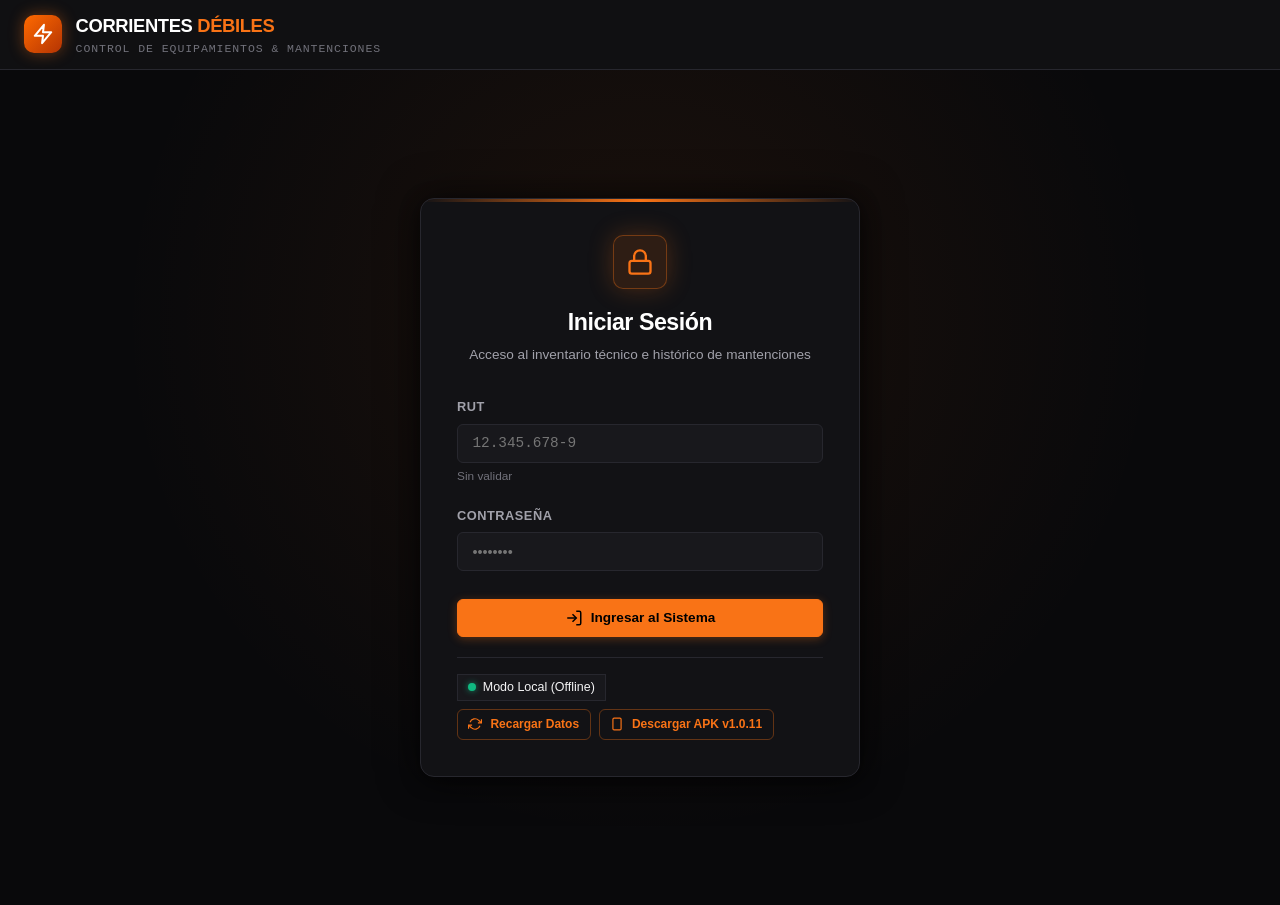
==== commit 5b12afb4: "feat: agrupar botones en menu desplegable en esquina superior derecha (v1.0.11)" ====
--- a/android-app/app/src/main/assets/index.html
+++ b/android-app/app/src/main/assets/index.html
@@ -4,7 +4,7 @@
     <meta charset="UTF-8">
     <meta name="viewport" content="width=device-width, initial-scale=1.0">
     <title>Inventario y Mantención | Corrientes Débiles</title>
-    <link rel="stylesheet" href="./css/style.css?v=1.0.10">
+    <link rel="stylesheet" href="./css/style.css?v=1.0.11">
     <link rel="icon" href="data:image/svg+xml,<svg xmlns='http://www.w3.org/2000/svg' viewBox='0 0 24 24' fill='%23f97316'><path d='M13 2L3 14h8v8l10-12h-8V2z'/></svg>">
     <link rel="manifest" href="./manifest.json">
     <meta name="theme-color" content="#f97316">
@@ -130,12 +130,12 @@
                             </svg>
                             Recargar Datos
                         </a>
-                        <a href="/CDmantencion.apk" download="CDmantencion_v1.0.10.apk" class="btn btn-outline-orange" style="font-size: 0.75rem; padding: 0.35rem 0.65rem; text-decoration: none;" title="Descargar APK CDmantencion para Android">
+                        <a href="/CDmantencion.apk" download="CDmantencion_v1.0.11.apk" class="btn btn-outline-orange" style="font-size: 0.75rem; padding: 0.35rem 0.65rem; text-decoration: none;" title="Descargar APK CDmantencion para Android">
                             <svg width="14" height="14" viewBox="0 0 24 24" fill="none" stroke="currentColor" stroke-width="2">
                                 <rect x="5" y="2" width="14" height="20" rx="2" ry="2"></rect>
                                 <line x1="12" y1="18" x2="12.01" y2="18"></line>
                             </svg>
-                            Descargar APK v1.0.10
+                            Descargar APK v1.0.11
                         </a>
                     </div>
                 </div>
@@ -730,13 +730,13 @@
                     <p style="font-size: 0.76rem; color: var(--text-secondary); margin-bottom: 0.75rem; line-height: 1.35;">
                         Descarga la aplicación oficial <strong>CDmantencion</strong> para tu teléfono Android. Se conecta al servidor mantencion.cfelbc.cl y cuenta con soporte 100% offline y escáner de códigos QR.
                     </p>
-                    <a href="/CDmantencion.apk" download="CDmantencion_v1.0.10.apk" class="btn btn-primary" style="width: 100%; justify-content: center; text-decoration: none; padding: 0.6rem;">
+                    <a href="/CDmantencion.apk" download="CDmantencion_v1.0.11.apk" class="btn btn-primary" style="width: 100%; justify-content: center; text-decoration: none; padding: 0.6rem;">
                         <svg width="18" height="18" viewBox="0 0 24 24" fill="none" stroke="currentColor" stroke-width="2">
                             <path d="M21 15v4a2 2 0 0 1-2 2H5a2 2 0 0 1-2-2v-4"></path>
                             <polyline points="7 10 12 15 17 10"></polyline>
                             <line x1="12" y1="15" x2="12" y2="3"></line>
                         </svg>
-                        Descargar APK (CDmantencion_v1.0.10.apk)
+                        Descargar APK (CDmantencion_v1.0.11.apk)
                     </a>
                     <button type="button" class="btn btn-outline-orange" style="width: 100%; justify-content: center; margin-top: 0.5rem; padding: 0.5rem; font-size: 0.78rem;" onclick="app.checkForUpdates(true)">
                         <svg width="15" height="15" viewBox="0 0 24 24" fill="none" stroke="currentColor" stroke-width="2">
@@ -815,8 +815,8 @@
     <script src="./js/jsqr.min.js"></script>
     <script src="./js/qrscanner.js"></script>
     <script src="./js/rut.js"></script>
-    <script>window.APP_VERSION = "1.0.10";</script>
-    <script src="./js/storage.js?v=1.0.10"></script>
-    <script src="./js/app.js?v=1.0.10"></script>
+    <script>window.APP_VERSION = "1.0.11";</script>
+    <script src="./js/storage.js?v=1.0.11"></script>
+    <script src="./js/app.js?v=1.0.11"></script>
 </body>
 </html>
--- a/android-app/app/src/main/assets/css/style.css
+++ b/android-app/app/src/main/assets/css/style.css
@@ -147,10 +147,303 @@
     display: flex;
     align-items: center;
     gap: 0.65rem;
-    flex-wrap: wrap;
-}
-
-/* User Pill */
+}
+
+/* ==========================================================================
+   NAVBAR DROPDOWN MENU (ESQUINA SUPERIOR DERECHA)
+   ========================================================================== */
+.nav-dropdown-wrapper {
+    position: relative;
+    display: inline-block;
+}
+
+.nav-dropdown-trigger {
+    display: inline-flex;
+    align-items: center;
+    gap: 0.6rem;
+    background: var(--bg-surface-2);
+    border: 1px solid var(--border-subtle);
+    padding: 0.35rem 0.75rem 0.35rem 0.45rem;
+    border-radius: 9999px;
+    cursor: pointer;
+    color: var(--text-primary);
+    transition: all 0.2s cubic-bezier(0.16, 1, 0.3, 1);
+    font-family: inherit;
+    user-select: none;
+    outline: none;
+}
+
+.nav-dropdown-trigger:hover,
+.nav-dropdown-wrapper.active .nav-dropdown-trigger {
+    background: rgba(249, 115, 22, 0.12);
+    border-color: var(--orange-primary);
+    box-shadow: 0 0 12px rgba(249, 115, 22, 0.25);
+}
+
+.nav-dropdown-trigger:focus-visible {
+    box-shadow: 0 0 0 2px var(--orange-primary);
+}
+
+.nav-trigger-info {
+    display: flex;
+    flex-direction: column;
+    align-items: flex-start;
+    text-align: left;
+    line-height: 1.15;
+}
+
+.nav-trigger-name {
+    font-size: 0.82rem;
+    font-weight: 600;
+    color: #ffffff;
+}
+
+.nav-trigger-role {
+    font-size: 0.66rem;
+    color: var(--orange-primary);
+    font-weight: 700;
+    text-transform: uppercase;
+    letter-spacing: 0.04em;
+}
+
+.nav-chevron-icon {
+    transition: transform 0.22s cubic-bezier(0.16, 1, 0.3, 1);
+    color: var(--text-secondary);
+    margin-left: 0.15rem;
+}
+
+.nav-dropdown-wrapper.active .nav-chevron-icon {
+    transform: rotate(180deg);
+    color: var(--orange-primary);
+}
+
+/* The Dropdown Menu Card */
+.nav-dropdown-menu {
+    position: absolute;
+    top: calc(100% + 8px);
+    right: 0;
+    width: 280px;
+    max-width: 90vw;
+    background: #141419;
+    border: 1px solid rgba(249, 115, 22, 0.28);
+    border-radius: var(--radius-md);
+    box-shadow: 0 18px 45px rgba(0, 0, 0, 0.75), 0 0 0 1px rgba(255, 255, 255, 0.05);
+    padding: 0.5rem;
+    z-index: 1000;
+    opacity: 0;
+    visibility: hidden;
+    transform: translateY(-8px) scale(0.96);
+    transform-origin: top right;
+    transition: opacity 0.2s cubic-bezier(0.16, 1, 0.3, 1),
+                transform 0.2s cubic-bezier(0.16, 1, 0.3, 1),
+                visibility 0.2s;
+    backdrop-filter: blur(16px);
+}
+
+.nav-dropdown-wrapper.active .nav-dropdown-menu {
+    opacity: 1;
+    visibility: visible;
+    transform: translateY(0) scale(1);
+}
+
+/* User header inside dropdown */
+.dropdown-user-header {
+    display: flex;
+    align-items: center;
+    gap: 0.75rem;
+    padding: 0.55rem 0.65rem 0.65rem;
+}
+
+.dropdown-user-avatar {
+    width: 38px;
+    height: 38px;
+    border-radius: 50%;
+    background: linear-gradient(135deg, var(--orange-bright), #b43403);
+    color: #fff;
+    display: flex;
+    align-items: center;
+    justify-content: center;
+    font-weight: 700;
+    font-size: 1.05rem;
+    box-shadow: 0 0 12px rgba(249, 115, 22, 0.4);
+    flex-shrink: 0;
+}
+
+.dropdown-user-meta {
+    overflow: hidden;
+    min-width: 0;
+    flex: 1;
+}
+
+.dropdown-user-name {
+    font-size: 0.88rem;
+    font-weight: 700;
+    color: #ffffff;
+    white-space: nowrap;
+    overflow: hidden;
+    text-overflow: ellipsis;
+    line-height: 1.2;
+}
+
+.dropdown-user-rut {
+    font-size: 0.74rem;
+    font-family: var(--font-mono);
+    color: var(--text-secondary);
+    margin-top: 2px;
+}
+
+.dropdown-user-badge {
+    display: inline-block;
+    font-size: 0.65rem;
+    font-weight: 700;
+    padding: 0.15rem 0.5rem;
+    border-radius: 9999px;
+    text-transform: uppercase;
+    letter-spacing: 0.04em;
+    margin-top: 0.3rem;
+}
+
+.dropdown-user-badge.badge-admin {
+    background: rgba(249, 115, 22, 0.2);
+    color: var(--orange-primary);
+    border: 1px solid rgba(249, 115, 22, 0.4);
+}
+
+.dropdown-user-badge.badge-tech {
+    background: rgba(59, 130, 246, 0.15);
+    color: #60a5fa;
+    border: 1px solid rgba(59, 130, 246, 0.3);
+}
+
+.dropdown-divider {
+    height: 1px;
+    background: rgba(255, 255, 255, 0.08);
+    margin: 0.35rem 0;
+}
+
+/* Dropdown items */
+.dropdown-item {
+    display: flex;
+    align-items: center;
+    gap: 0.75rem;
+    width: 100%;
+    padding: 0.6rem 0.65rem;
+    border-radius: var(--radius-sm);
+    background: transparent;
+    border: none;
+    color: var(--text-primary);
+    text-decoration: none;
+    cursor: pointer;
+    font-family: inherit;
+    text-align: left;
+    transition: all 0.15s ease;
+    box-sizing: border-box;
+}
+
+.dropdown-item:hover,
+.dropdown-item:focus {
+    background: rgba(255, 255, 255, 0.06);
+    color: #ffffff;
+    outline: none;
+}
+
+.dropdown-item-icon {
+    width: 32px;
+    height: 32px;
+    border-radius: var(--radius-sm);
+    background: rgba(255, 255, 255, 0.04);
+    display: flex;
+    align-items: center;
+    justify-content: center;
+    flex-shrink: 0;
+    color: var(--orange-primary);
+    transition: all 0.15s ease;
+}
+
+.dropdown-item:hover .dropdown-item-icon {
+    background: rgba(249, 115, 22, 0.18);
+    color: var(--orange-bright);
+    transform: scale(1.05);
+}
+
+.dropdown-item-content {
+    flex: 1;
+    min-width: 0;
+    display: flex;
+    flex-direction: column;
+}
+
+.dropdown-item-title {
+    font-size: 0.82rem;
+    font-weight: 600;
+    color: #f3f4f6;
+    line-height: 1.2;
+}
+
+.dropdown-item-subtitle {
+    font-size: 0.7rem;
+    color: var(--text-muted);
+    margin-top: 2px;
+    white-space: nowrap;
+    overflow: hidden;
+    text-overflow: ellipsis;
+}
+
+.dropdown-badge-pill {
+    font-size: 0.64rem;
+    font-weight: 700;
+    background: var(--orange-primary);
+    color: #000;
+    padding: 0.1rem 0.45rem;
+    border-radius: 9999px;
+    line-height: 1.2;
+}
+
+.dropdown-badge-mode {
+    font-size: 0.64rem;
+    font-weight: 700;
+    padding: 0.1rem 0.45rem;
+    border-radius: 9999px;
+    line-height: 1.2;
+}
+
+.dropdown-badge-mode.mode-local {
+    background: rgba(148, 163, 184, 0.15);
+    color: #94a3b8;
+    border: 1px solid rgba(148, 163, 184, 0.3);
+}
+
+.dropdown-badge-mode.mode-cloud {
+    background: rgba(16, 185, 129, 0.15);
+    color: #10b981;
+    border: 1px solid rgba(16, 185, 129, 0.3);
+}
+
+/* Danger Item (Logout) */
+.dropdown-item-danger {
+    color: #f87171;
+}
+
+.dropdown-item-danger .dropdown-item-icon {
+    color: #f87171;
+    background: rgba(239, 68, 68, 0.08);
+}
+
+.dropdown-item-danger:hover {
+    background: rgba(239, 68, 68, 0.12);
+    color: #fca5a5;
+}
+
+.dropdown-item-danger:hover .dropdown-item-icon {
+    background: rgba(239, 68, 68, 0.2);
+    color: #ef4444;
+}
+
+.dropdown-item-danger .dropdown-item-title {
+    color: #f87171;
+}
+
+/* User Pill Legacy */
 .user-pill {
     display: flex;
     align-items: center;
@@ -1517,72 +1810,62 @@
     }
 
     .nav-container {
-        flex-direction: column;
-        gap: 0.65rem;
+        flex-direction: row;
+        justify-content: space-between;
+        align-items: center;
+        gap: 0.5rem;
         width: 100%;
         max-width: 100%;
-        align-items: stretch;
     }
 
     .brand-wrapper {
-        width: 100%;
-        max-width: 100%;
+        width: auto;
+        max-width: calc(100% - 140px);
         overflow: hidden;
         justify-content: flex-start;
-        gap: 0.65rem;
+        gap: 0.5rem;
     }
 
     .brand-icon {
-        width: 32px;
-        height: 32px;
+        width: 30px;
+        height: 30px;
         flex-shrink: 0;
     }
 
     .brand-title {
-        font-size: 1.05rem;
+        font-size: 0.95rem;
         white-space: nowrap;
     }
 
     .brand-subtitle {
-        font-size: 0.64rem;
-        letter-spacing: 0.04em;
+        display: none;
     }
 
     .nav-actions {
         display: flex;
-        flex-wrap: wrap;
+        flex-wrap: nowrap;
         gap: 0.45rem;
-        width: 100%;
+        width: auto;
         align-items: center;
-        justify-content: space-between;
-    }
-
-    .nav-actions .btn-outline-orange {
-        flex: 1 1 calc(50% - 0.35rem);
-        min-width: 120px;
-        font-size: 0.75rem;
-        padding: 0.4rem 0.5rem;
-        justify-content: center;
-    }
-
-    .nav-actions .user-pill {
-        flex: 1 1 auto;
-        min-width: 0;
-        max-width: calc(100% - 44px);
-        padding: 0.35rem 0.6rem;
-        font-size: 0.76rem;
-        overflow: hidden;
-    }
-
-    .nav-actions .user-pill > div {
-        overflow: hidden;
-        text-overflow: ellipsis;
-        white-space: nowrap;
-    }
-
-    .nav-actions .btn-icon-only {
-        flex-shrink: 0;
-        padding: 0.4rem;
+        justify-content: flex-end;
+    }
+
+    .nav-trigger-info {
+        display: none;
+    }
+
+    .nav-dropdown-trigger {
+        padding: 0.3rem 0.5rem 0.3rem 0.3rem;
+        gap: 0.35rem;
+    }
+
+    .nav-dropdown-menu {
+        position: fixed;
+        top: 56px;
+        right: 10px;
+        left: auto;
+        width: calc(100vw - 20px);
+        max-width: 300px;
     }
 
     .main-content {
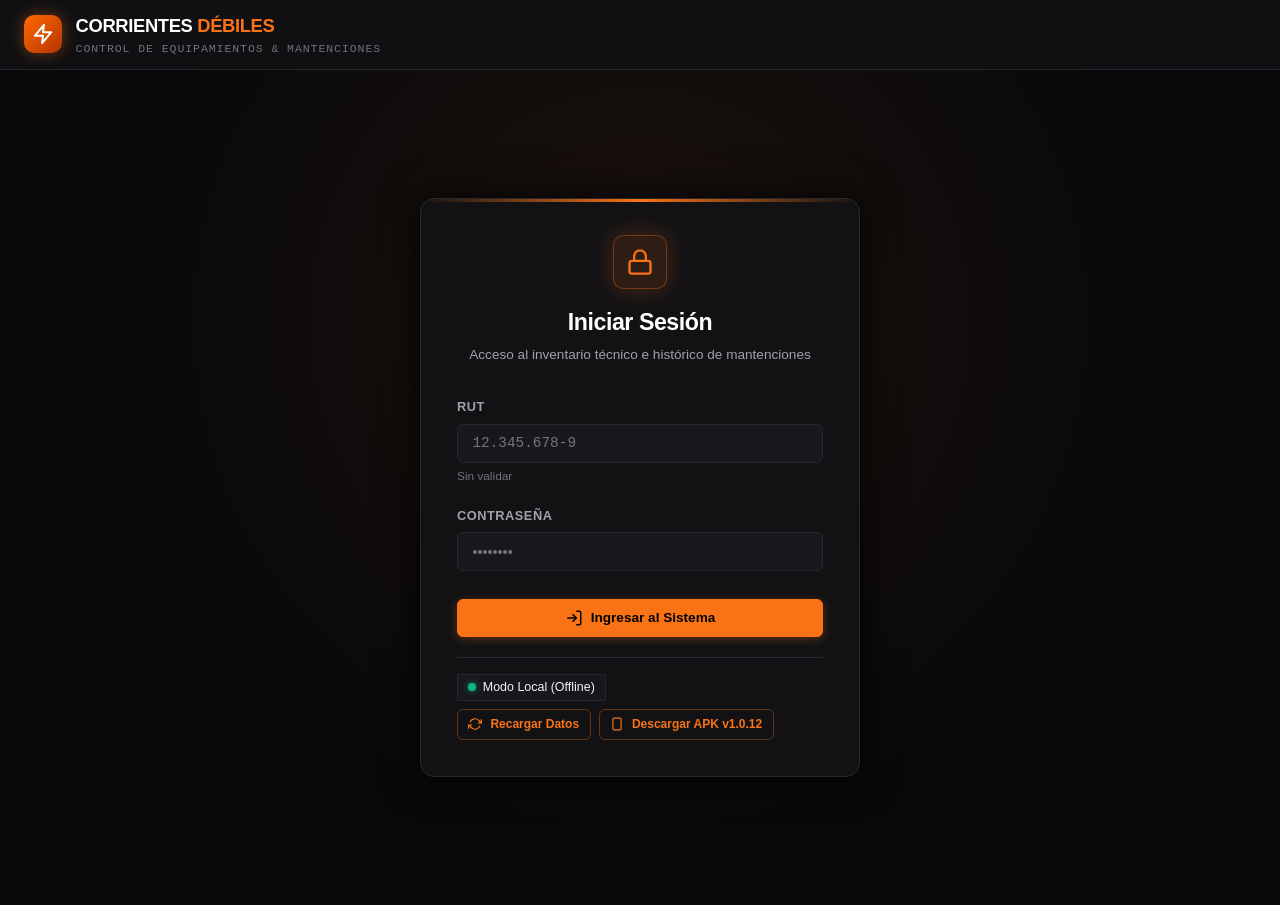
==== commit 9121392c: "feat(qr): camara en maxima resolucion del sensor, enfoque continuo y ruteo directo a fichas v1.0.12" ====
--- a/android-app/app/src/main/assets/index.html
+++ b/android-app/app/src/main/assets/index.html
@@ -4,7 +4,7 @@
     <meta charset="UTF-8">
     <meta name="viewport" content="width=device-width, initial-scale=1.0">
     <title>Inventario y Mantención | Corrientes Débiles</title>
-    <link rel="stylesheet" href="./css/style.css?v=1.0.11">
+    <link rel="stylesheet" href="./css/style.css?v=1.0.12">
     <link rel="icon" href="data:image/svg+xml,<svg xmlns='http://www.w3.org/2000/svg' viewBox='0 0 24 24' fill='%23f97316'><path d='M13 2L3 14h8v8l10-12h-8V2z'/></svg>">
     <link rel="manifest" href="./manifest.json">
     <meta name="theme-color" content="#f97316">
@@ -130,12 +130,12 @@
                             </svg>
                             Recargar Datos
                         </a>
-                        <a href="/CDmantencion.apk" download="CDmantencion_v1.0.11.apk" class="btn btn-outline-orange" style="font-size: 0.75rem; padding: 0.35rem 0.65rem; text-decoration: none;" title="Descargar APK CDmantencion para Android">
+                        <a href="/CDmantencion.apk" download="CDmantencion_v1.0.12.apk" class="btn btn-outline-orange" style="font-size: 0.75rem; padding: 0.35rem 0.65rem; text-decoration: none;" title="Descargar APK CDmantencion para Android">
                             <svg width="14" height="14" viewBox="0 0 24 24" fill="none" stroke="currentColor" stroke-width="2">
                                 <rect x="5" y="2" width="14" height="20" rx="2" ry="2"></rect>
                                 <line x1="12" y1="18" x2="12.01" y2="18"></line>
                             </svg>
-                            Descargar APK v1.0.11
+                            Descargar APK v1.0.12
                         </a>
                     </div>
                 </div>
@@ -298,7 +298,13 @@
                     Apunte la cámara al código QR ubicado en el chasis del equipo.
                 </div>
 
-                <div style="display: flex; gap: 0.75rem; justify-content: center; margin-bottom: 1.5rem;">
+                <div style="display: flex; gap: 0.75rem; justify-content: center; margin-bottom: 1.5rem; flex-wrap: wrap;">
+                    <button type="button" id="scanner-torch-btn" class="btn btn-secondary btn-sm" style="display: none;" onclick="app.toggleScannerTorch()">
+                        <svg width="15" height="15" viewBox="0 0 24 24" fill="none" stroke="currentColor" stroke-width="2">
+                            <polygon points="13 2 3 14 12 14 11 22 21 10 12 10 13 2"></polygon>
+                        </svg>
+                        <span id="scanner-torch-text">Linterna</span>
+                    </button>
                     <label class="btn btn-secondary btn-sm" style="cursor: pointer;">
                         <svg width="15" height="15" viewBox="0 0 24 24" fill="none" stroke="currentColor" stroke-width="2">
                             <rect x="3" y="3" width="18" height="18" rx="2" ry="2"></rect>
@@ -316,7 +322,7 @@
                         Acceso Rápido por Código (Simulación / Sin Cámara)
                     </div>
                     <div style="display: flex; gap: 0.5rem; margin-bottom: 0.75rem;">
-                        <input type="text" id="manual-qr-input" class="form-control mono" placeholder="Ej: EQ-CCTV-001">
+                        <input type="text" id="manual-qr-input" class="form-control mono" placeholder="Ej: EQ-UPS-001">
                         <button type="button" class="btn btn-primary btn-sm" onclick="app.handleManualQrSearch()">
                             Buscar
                         </button>
@@ -730,13 +736,13 @@
                     <p style="font-size: 0.76rem; color: var(--text-secondary); margin-bottom: 0.75rem; line-height: 1.35;">
                         Descarga la aplicación oficial <strong>CDmantencion</strong> para tu teléfono Android. Se conecta al servidor mantencion.cfelbc.cl y cuenta con soporte 100% offline y escáner de códigos QR.
                     </p>
-                    <a href="/CDmantencion.apk" download="CDmantencion_v1.0.11.apk" class="btn btn-primary" style="width: 100%; justify-content: center; text-decoration: none; padding: 0.6rem;">
+                    <a href="/CDmantencion.apk" download="CDmantencion_v1.0.12.apk" class="btn btn-primary" style="width: 100%; justify-content: center; text-decoration: none; padding: 0.6rem;">
                         <svg width="18" height="18" viewBox="0 0 24 24" fill="none" stroke="currentColor" stroke-width="2">
                             <path d="M21 15v4a2 2 0 0 1-2 2H5a2 2 0 0 1-2-2v-4"></path>
                             <polyline points="7 10 12 15 17 10"></polyline>
                             <line x1="12" y1="15" x2="12" y2="3"></line>
                         </svg>
-                        Descargar APK (CDmantencion_v1.0.11.apk)
+                        Descargar APK (CDmantencion_v1.0.12.apk)
                     </a>
                     <button type="button" class="btn btn-outline-orange" style="width: 100%; justify-content: center; margin-top: 0.5rem; padding: 0.5rem; font-size: 0.78rem;" onclick="app.checkForUpdates(true)">
                         <svg width="15" height="15" viewBox="0 0 24 24" fill="none" stroke="currentColor" stroke-width="2">
@@ -815,8 +821,8 @@
     <script src="./js/jsqr.min.js"></script>
     <script src="./js/qrscanner.js"></script>
     <script src="./js/rut.js"></script>
-    <script>window.APP_VERSION = "1.0.11";</script>
-    <script src="./js/storage.js?v=1.0.11"></script>
-    <script src="./js/app.js?v=1.0.11"></script>
+    <script>window.APP_VERSION = "1.0.12";</script>
+    <script src="./js/storage.js?v=1.0.12"></script>
+    <script src="./js/app.js?v=1.0.12"></script>
 </body>
 </html>
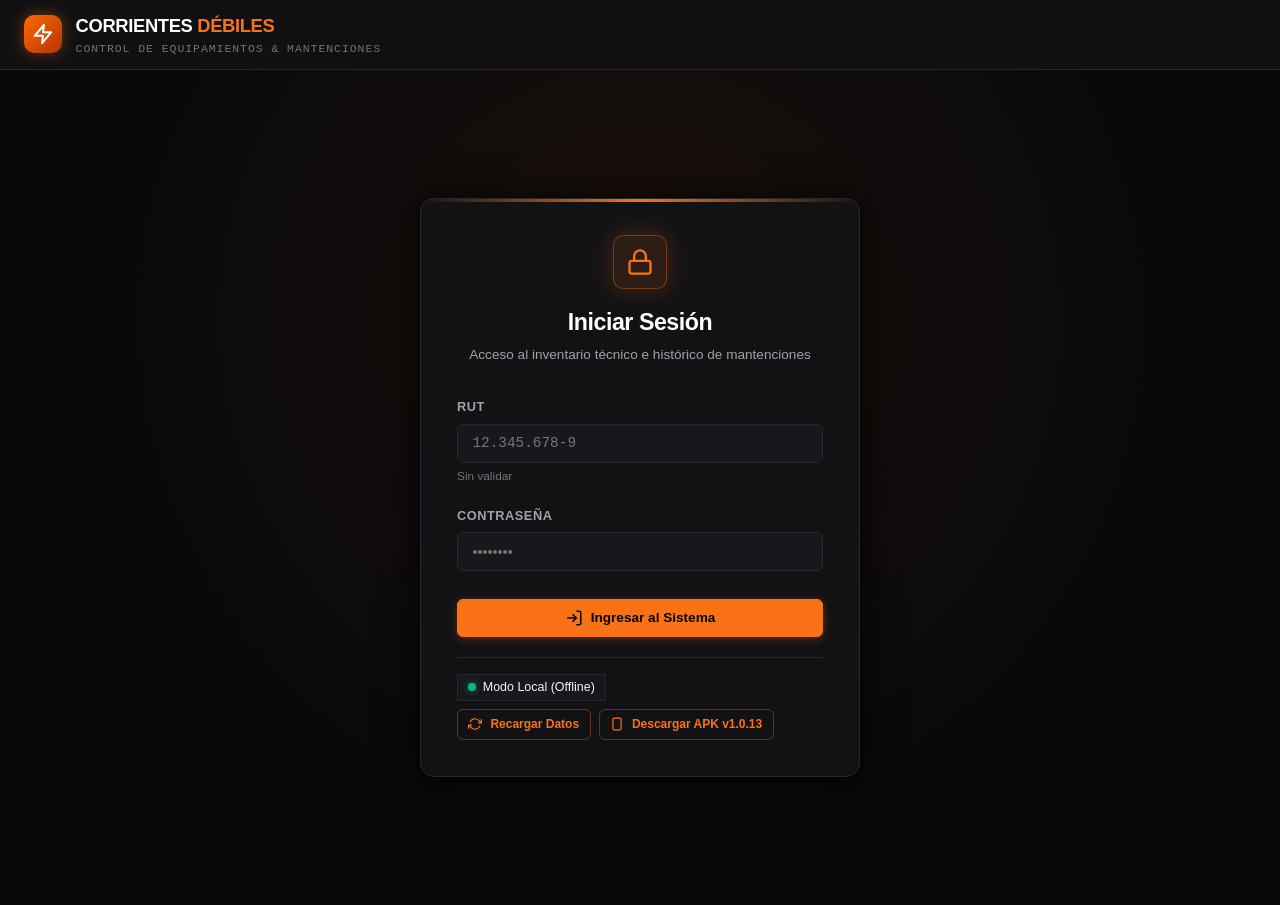
==== commit 0bfea016: "fix(scanner): optimizar escaneo QR con jsQR 480px, prevencion de cuellos de botella y autoenfoque v1" ====
--- a/android-app/app/src/main/assets/index.html
+++ b/android-app/app/src/main/assets/index.html
@@ -4,7 +4,7 @@
     <meta charset="UTF-8">
     <meta name="viewport" content="width=device-width, initial-scale=1.0">
     <title>Inventario y Mantención | Corrientes Débiles</title>
-    <link rel="stylesheet" href="./css/style.css?v=1.0.12">
+    <link rel="stylesheet" href="./css/style.css?v=1.0.13">
     <link rel="icon" href="data:image/svg+xml,<svg xmlns='http://www.w3.org/2000/svg' viewBox='0 0 24 24' fill='%23f97316'><path d='M13 2L3 14h8v8l10-12h-8V2z'/></svg>">
     <link rel="manifest" href="./manifest.json">
     <meta name="theme-color" content="#f97316">
@@ -130,12 +130,12 @@
                             </svg>
                             Recargar Datos
                         </a>
-                        <a href="/CDmantencion.apk" download="CDmantencion_v1.0.12.apk" class="btn btn-outline-orange" style="font-size: 0.75rem; padding: 0.35rem 0.65rem; text-decoration: none;" title="Descargar APK CDmantencion para Android">
+                        <a href="/CDmantencion.apk" download="CDmantencion_v1.0.13.apk" class="btn btn-outline-orange" style="font-size: 0.75rem; padding: 0.35rem 0.65rem; text-decoration: none;" title="Descargar APK CDmantencion para Android">
                             <svg width="14" height="14" viewBox="0 0 24 24" fill="none" stroke="currentColor" stroke-width="2">
                                 <rect x="5" y="2" width="14" height="20" rx="2" ry="2"></rect>
                                 <line x1="12" y1="18" x2="12.01" y2="18"></line>
                             </svg>
-                            Descargar APK v1.0.12
+                            Descargar APK v1.0.13
                         </a>
                     </div>
                 </div>
@@ -284,7 +284,7 @@
                     </svg>
                     Escanear Código QR de Equipo
                 </div>
-                <button type="button" class="modal-close-btn" onclick="app.closeModal('qr-scanner-modal')">&times;</button>
+                <button type="button" class="modal-close-btn" onclick="app.closeQrScanner()">&times;</button>
             </div>
             <div class="modal-body">
                 <div class="scanner-viewport-wrapper">
@@ -336,7 +336,7 @@
                 </div>
             </div>
             <div class="modal-footer">
-                <button type="button" class="btn btn-secondary" onclick="app.closeModal('qr-scanner-modal')">Cerrar</button>
+                <button type="button" class="btn btn-secondary" onclick="app.closeQrScanner()">Cerrar</button>
             </div>
         </div>
     </div>
@@ -736,13 +736,13 @@
                     <p style="font-size: 0.76rem; color: var(--text-secondary); margin-bottom: 0.75rem; line-height: 1.35;">
                         Descarga la aplicación oficial <strong>CDmantencion</strong> para tu teléfono Android. Se conecta al servidor mantencion.cfelbc.cl y cuenta con soporte 100% offline y escáner de códigos QR.
                     </p>
-                    <a href="/CDmantencion.apk" download="CDmantencion_v1.0.12.apk" class="btn btn-primary" style="width: 100%; justify-content: center; text-decoration: none; padding: 0.6rem;">
+                    <a href="/CDmantencion.apk" download="CDmantencion_v1.0.13.apk" class="btn btn-primary" style="width: 100%; justify-content: center; text-decoration: none; padding: 0.6rem;">
                         <svg width="18" height="18" viewBox="0 0 24 24" fill="none" stroke="currentColor" stroke-width="2">
                             <path d="M21 15v4a2 2 0 0 1-2 2H5a2 2 0 0 1-2-2v-4"></path>
                             <polyline points="7 10 12 15 17 10"></polyline>
                             <line x1="12" y1="15" x2="12" y2="3"></line>
                         </svg>
-                        Descargar APK (CDmantencion_v1.0.12.apk)
+                        Descargar APK (CDmantencion_v1.0.13.apk)
                     </a>
                     <button type="button" class="btn btn-outline-orange" style="width: 100%; justify-content: center; margin-top: 0.5rem; padding: 0.5rem; font-size: 0.78rem;" onclick="app.checkForUpdates(true)">
                         <svg width="15" height="15" viewBox="0 0 24 24" fill="none" stroke="currentColor" stroke-width="2">
@@ -821,8 +821,8 @@
     <script src="./js/jsqr.min.js"></script>
     <script src="./js/qrscanner.js"></script>
     <script src="./js/rut.js"></script>
-    <script>window.APP_VERSION = "1.0.12";</script>
-    <script src="./js/storage.js?v=1.0.12"></script>
-    <script src="./js/app.js?v=1.0.12"></script>
+    <script>window.APP_VERSION = "1.0.13";</script>
+    <script src="./js/storage.js?v=1.0.13"></script>
+    <script src="./js/app.js?v=1.0.13"></script>
 </body>
 </html>
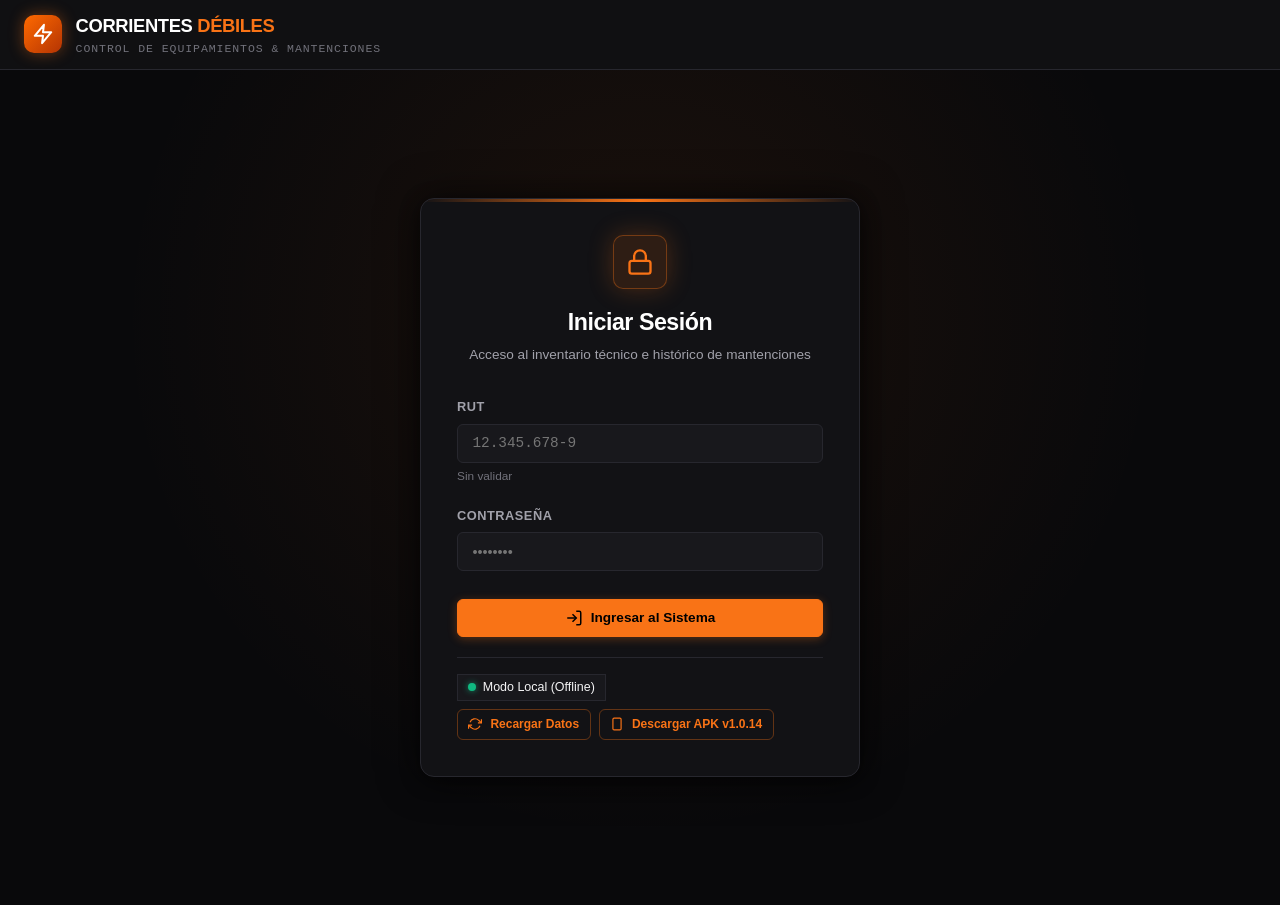
==== commit 05a2c336: "feat(scanner): integracion motor industrial Html5Qrcode ZXing, captura nativa por foto y WebViewAsse" ====
--- a/android-app/app/src/main/assets/index.html
+++ b/android-app/app/src/main/assets/index.html
@@ -4,7 +4,7 @@
     <meta charset="UTF-8">
     <meta name="viewport" content="width=device-width, initial-scale=1.0">
     <title>Inventario y Mantención | Corrientes Débiles</title>
-    <link rel="stylesheet" href="./css/style.css?v=1.0.13">
+    <link rel="stylesheet" href="./css/style.css?v=1.0.14">
     <link rel="icon" href="data:image/svg+xml,<svg xmlns='http://www.w3.org/2000/svg' viewBox='0 0 24 24' fill='%23f97316'><path d='M13 2L3 14h8v8l10-12h-8V2z'/></svg>">
     <link rel="manifest" href="./manifest.json">
     <meta name="theme-color" content="#f97316">
@@ -130,12 +130,12 @@
                             </svg>
                             Recargar Datos
                         </a>
-                        <a href="/CDmantencion.apk" download="CDmantencion_v1.0.13.apk" class="btn btn-outline-orange" style="font-size: 0.75rem; padding: 0.35rem 0.65rem; text-decoration: none;" title="Descargar APK CDmantencion para Android">
+                        <a href="/CDmantencion.apk" download="CDmantencion_v1.0.14.apk" class="btn btn-outline-orange" style="font-size: 0.75rem; padding: 0.35rem 0.65rem; text-decoration: none;" title="Descargar APK CDmantencion para Android">
                             <svg width="14" height="14" viewBox="0 0 24 24" fill="none" stroke="currentColor" stroke-width="2">
                                 <rect x="5" y="2" width="14" height="20" rx="2" ry="2"></rect>
                                 <line x1="12" y1="18" x2="12.01" y2="18"></line>
                             </svg>
-                            Descargar APK v1.0.13
+                            Descargar APK v1.0.14
                         </a>
                     </div>
                 </div>
@@ -288,30 +288,41 @@
             </div>
             <div class="modal-body">
                 <div class="scanner-viewport-wrapper">
-                    <video id="scanner-video" class="scanner-video" playsinline></video>
-                    <div class="scanner-overlay">
+                    <div id="qr-reader" class="scanner-qr-reader"></div>
+                    <video id="scanner-video" class="scanner-video" playsinline style="display: none;"></video>
+                    <div class="scanner-overlay" id="scanner-reticle-overlay">
                         <div class="scanner-reticle"></div>
                     </div>
                 </div>
 
-                <div id="camera-status-msg" style="text-align: center; font-size: 0.8rem; color: var(--text-muted); margin-bottom: 1rem;">
+                <div id="camera-status-msg" style="text-align: center; font-size: 0.82rem; color: var(--text-muted); margin-bottom: 1rem;">
                     Apunte la cámara al código QR ubicado en el chasis del equipo.
                 </div>
 
-                <div style="display: flex; gap: 0.75rem; justify-content: center; margin-bottom: 1.5rem; flex-wrap: wrap;">
+                <div style="display: flex; gap: 0.6rem; justify-content: center; margin-bottom: 1.25rem; flex-wrap: wrap;">
+                    <label class="btn btn-primary btn-sm" style="cursor: pointer; font-weight: 600;" title="Abrir cámara del teléfono para capturar una foto nítida de la etiqueta">
+                        <svg width="15" height="15" viewBox="0 0 24 24" fill="none" stroke="currentColor" stroke-width="2.2">
+                            <path d="M23 19a2 2 0 0 1-2 2H3a2 2 0 0 1-2-2V8a2 2 0 0 1 2-2h4l2-3h6l2 3h4a2 2 0 0 1 2 2z"></path>
+                            <circle cx="12" cy="13" r="4"></circle>
+                        </svg>
+                        Tomar Foto con Cámara
+                        <input type="file" id="scanner-camera-input" accept="image/*" capture="environment" style="display: none;">
+                    </label>
+
                     <button type="button" id="scanner-torch-btn" class="btn btn-secondary btn-sm" style="display: none;" onclick="app.toggleScannerTorch()">
                         <svg width="15" height="15" viewBox="0 0 24 24" fill="none" stroke="currentColor" stroke-width="2">
                             <polygon points="13 2 3 14 12 14 11 22 21 10 12 10 13 2"></polygon>
                         </svg>
                         <span id="scanner-torch-text">Linterna</span>
                     </button>
+
                     <label class="btn btn-secondary btn-sm" style="cursor: pointer;">
                         <svg width="15" height="15" viewBox="0 0 24 24" fill="none" stroke="currentColor" stroke-width="2">
                             <rect x="3" y="3" width="18" height="18" rx="2" ry="2"></rect>
                             <circle cx="8.5" cy="8.5" r="1.5"></circle>
                             <polyline points="21 15 16 10 5 21"></polyline>
                         </svg>
-                        Cargar Foto / Imagen
+                        Galería
                         <input type="file" id="scanner-file-input" accept="image/*" style="display: none;">
                     </label>
                 </div>
@@ -736,13 +747,13 @@
                     <p style="font-size: 0.76rem; color: var(--text-secondary); margin-bottom: 0.75rem; line-height: 1.35;">
                         Descarga la aplicación oficial <strong>CDmantencion</strong> para tu teléfono Android. Se conecta al servidor mantencion.cfelbc.cl y cuenta con soporte 100% offline y escáner de códigos QR.
                     </p>
-                    <a href="/CDmantencion.apk" download="CDmantencion_v1.0.13.apk" class="btn btn-primary" style="width: 100%; justify-content: center; text-decoration: none; padding: 0.6rem;">
+                    <a href="/CDmantencion.apk" download="CDmantencion_v1.0.14.apk" class="btn btn-primary" style="width: 100%; justify-content: center; text-decoration: none; padding: 0.6rem;">
                         <svg width="18" height="18" viewBox="0 0 24 24" fill="none" stroke="currentColor" stroke-width="2">
                             <path d="M21 15v4a2 2 0 0 1-2 2H5a2 2 0 0 1-2-2v-4"></path>
                             <polyline points="7 10 12 15 17 10"></polyline>
                             <line x1="12" y1="15" x2="12" y2="3"></line>
                         </svg>
-                        Descargar APK (CDmantencion_v1.0.13.apk)
+                        Descargar APK (CDmantencion_v1.0.14.apk)
                     </a>
                     <button type="button" class="btn btn-outline-orange" style="width: 100%; justify-content: center; margin-top: 0.5rem; padding: 0.5rem; font-size: 0.78rem;" onclick="app.checkForUpdates(true)">
                         <svg width="15" height="15" viewBox="0 0 24 24" fill="none" stroke="currentColor" stroke-width="2">
@@ -818,11 +829,12 @@
 
     <!-- JAVASCRIPT ASSETS -->
     <script src="./js/qrcode.min.js"></script>
+    <script src="./js/html5-qrcode.min.js"></script>
     <script src="./js/jsqr.min.js"></script>
     <script src="./js/qrscanner.js"></script>
     <script src="./js/rut.js"></script>
-    <script>window.APP_VERSION = "1.0.13";</script>
-    <script src="./js/storage.js?v=1.0.13"></script>
-    <script src="./js/app.js?v=1.0.13"></script>
+    <script>window.APP_VERSION = "1.0.14";</script>
+    <script src="./js/storage.js?v=1.0.14"></script>
+    <script src="./js/app.js?v=1.0.14"></script>
 </body>
 </html>
--- a/android-app/app/src/main/assets/css/style.css
+++ b/android-app/app/src/main/assets/css/style.css
@@ -1411,6 +1411,26 @@
     border: 2px solid var(--border-accent);
 }
 
+.scanner-qr-reader {
+    width: 100% !important;
+    height: 100% !important;
+    position: relative;
+    overflow: hidden;
+    border: none !important;
+}
+
+.scanner-qr-reader video {
+    width: 100% !important;
+    height: 100% !important;
+    object-fit: cover !important;
+}
+
+#qr-reader__dashboard,
+#qr-reader__status_span,
+#qr-reader__header_message {
+    display: none !important;
+}
+
 .scanner-video {
     width: 100%;
     height: 100%;
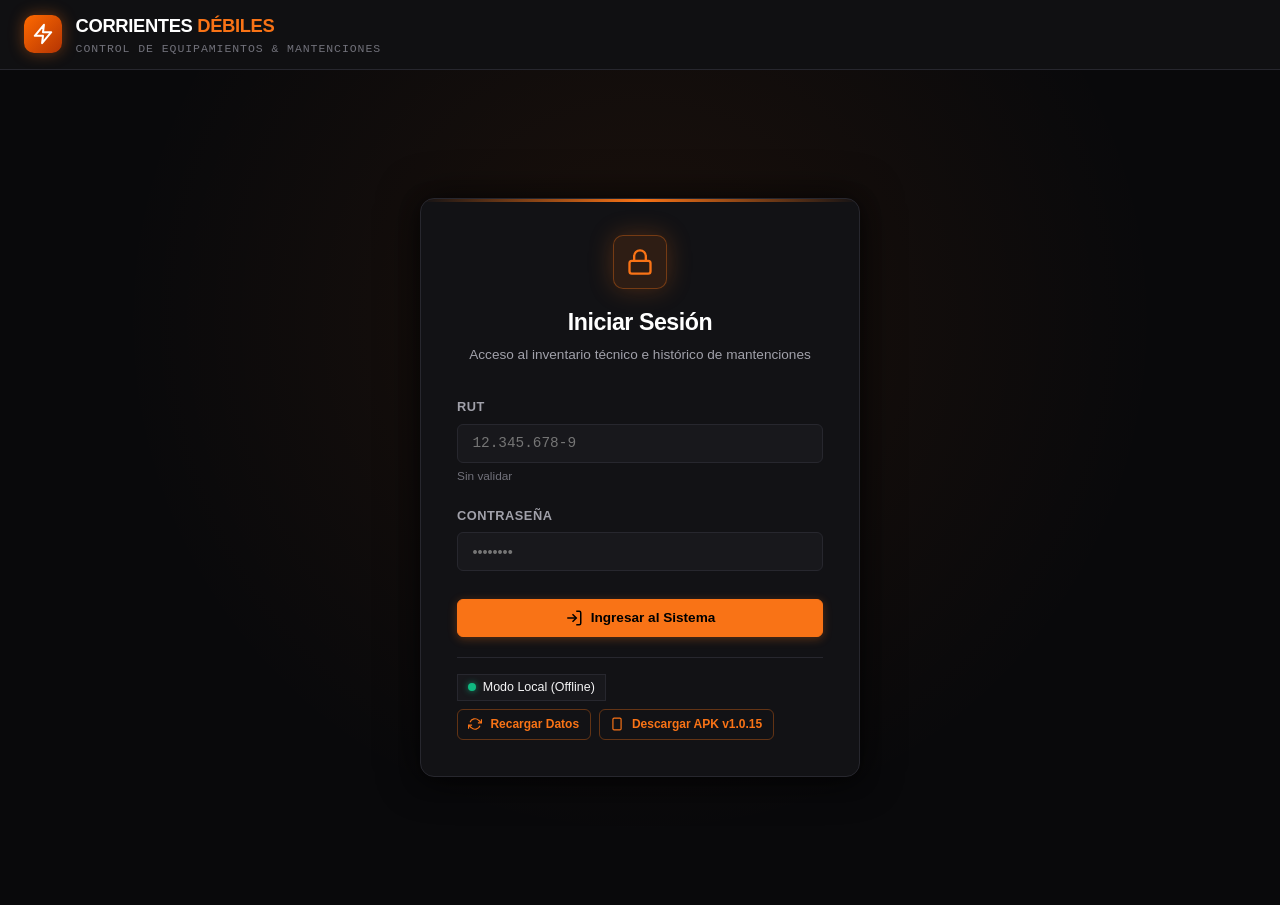
==== commit 8d4ba076: "fix(scanner): resolucion inteligente multiformato de codigos QR, asociacion directa y persistencia v" ====
--- a/android-app/app/src/main/assets/index.html
+++ b/android-app/app/src/main/assets/index.html
@@ -4,7 +4,7 @@
     <meta charset="UTF-8">
     <meta name="viewport" content="width=device-width, initial-scale=1.0">
     <title>Inventario y Mantención | Corrientes Débiles</title>
-    <link rel="stylesheet" href="./css/style.css?v=1.0.14">
+    <link rel="stylesheet" href="./css/style.css?v=1.0.15">
     <link rel="icon" href="data:image/svg+xml,<svg xmlns='http://www.w3.org/2000/svg' viewBox='0 0 24 24' fill='%23f97316'><path d='M13 2L3 14h8v8l10-12h-8V2z'/></svg>">
     <link rel="manifest" href="./manifest.json">
     <meta name="theme-color" content="#f97316">
@@ -130,12 +130,12 @@
                             </svg>
                             Recargar Datos
                         </a>
-                        <a href="/CDmantencion.apk" download="CDmantencion_v1.0.14.apk" class="btn btn-outline-orange" style="font-size: 0.75rem; padding: 0.35rem 0.65rem; text-decoration: none;" title="Descargar APK CDmantencion para Android">
+                        <a href="/CDmantencion.apk" download="CDmantencion_v1.0.15.apk" class="btn btn-outline-orange" style="font-size: 0.75rem; padding: 0.35rem 0.65rem; text-decoration: none;" title="Descargar APK CDmantencion para Android">
                             <svg width="14" height="14" viewBox="0 0 24 24" fill="none" stroke="currentColor" stroke-width="2">
                                 <rect x="5" y="2" width="14" height="20" rx="2" ry="2"></rect>
                                 <line x1="12" y1="18" x2="12.01" y2="18"></line>
                             </svg>
-                            Descargar APK v1.0.14
+                            Descargar APK v1.0.15
                         </a>
                     </div>
                 </div>
@@ -353,6 +353,88 @@
     </div>
 
     <!-- =======================================================================
+         MODAL 1.5: RESULTADO DE ESCANEO / VINCULACIÓN DIRECTA
+         ======================================================================= -->
+    <div class="modal-backdrop" id="qr-unknown-modal">
+        <div class="modal-dialog" style="max-width: 520px;">
+            <div class="modal-header">
+                <div class="modal-title" style="display: flex; align-items: center; gap: 0.5rem;">
+                    <svg width="20" height="20" viewBox="0 0 24 24" fill="none" stroke="var(--orange-primary)" stroke-width="2">
+                        <circle cx="12" cy="12" r="10"></circle>
+                        <line x1="12" y1="8" x2="12" y2="12"></line>
+                        <line x1="12" y1="16" x2="12.01" y2="16"></line>
+                    </svg>
+                    Código Escaneado no Vinculado
+                </div>
+                <button type="button" class="modal-close-btn" onclick="app.closeModal('qr-unknown-modal')">&times;</button>
+            </div>
+            <div class="modal-body" style="padding: 1.25rem;">
+                <div style="background: rgba(249, 115, 22, 0.08); border: 1px solid rgba(249, 115, 22, 0.25); border-radius: 8px; padding: 1rem; margin-bottom: 1.25rem; text-align: center;">
+                    <div style="font-size: 0.8rem; text-transform: uppercase; letter-spacing: 0.05em; color: var(--text-muted); margin-bottom: 0.35rem;">
+                        Texto decodificado de la cámara:
+                    </div>
+                    <div id="unknown-qr-display" class="mono" style="font-size: 1.2rem; font-weight: 700; color: var(--orange-primary); word-break: break-all;">
+                        ---
+                    </div>
+                </div>
+
+                <p style="font-size: 0.88rem; color: var(--text-secondary); margin-bottom: 1.25rem;">
+                    La cámara leyó este código exitosamente, pero aún no coincide con los identificadores por defecto. Puedes vincularlo directamente a un equipo del inventario o registrar uno nuevo:
+                </p>
+
+                <!-- Opción 1: Asociar a un equipo existente -->
+                <div style="background: var(--bg-surface-2); border: 1px solid var(--border-subtle); border-radius: 8px; padding: 1rem; margin-bottom: 1rem;">
+                    <label class="form-label" for="unknown-qr-target-equipo" style="font-weight: 600; margin-bottom: 0.5rem; color: #fff;">
+                        1. Vincular a un equipo existente del listado:
+                    </label>
+                    <select id="unknown-qr-target-equipo" class="form-control" style="margin-bottom: 0.75rem;">
+                        <option value="">Seleccione un equipo...</option>
+                    </select>
+
+                    <div style="display: flex; gap: 1rem; margin-bottom: 0.85rem; font-size: 0.85rem;">
+                        <label style="display: flex; align-items: center; gap: 0.4rem; cursor: pointer; color: var(--text-secondary);">
+                            <input type="radio" name="unknown-qr-field" value="codigo_qr" checked>
+                            <span>Como Código QR principal</span>
+                        </label>
+                        <label style="display: flex; align-items: center; gap: 0.4rem; cursor: pointer; color: var(--text-secondary);">
+                            <input type="radio" name="unknown-qr-field" value="numero_serie">
+                            <span>Como N° de Serie</span>
+                        </label>
+                    </div>
+
+                    <button type="button" class="btn btn-primary" style="width: 100%; justify-content: center;" onclick="app.associateScannedCodeToEquipo()">
+                        <svg width="16" height="16" viewBox="0 0 24 24" fill="none" stroke="currentColor" stroke-width="2">
+                            <path d="M10 13a5 5 0 0 0 7.54.54l3-3a5 5 0 0 0-7.07-7.07l-1.72 1.71"></path>
+                            <path d="M14 11a5 5 0 0 0-7.54-.54l-3 3a5 5 0 0 0 7.07 7.07l1.71-1.71"></path>
+                        </svg>
+                        Asociar este Código al Equipo Seleccionado
+                    </button>
+                </div>
+
+                <!-- Opción 2: Crear nuevo equipo con este código -->
+                <div style="background: var(--bg-surface-2); border: 1px solid var(--border-subtle); border-radius: 8px; padding: 1rem;">
+                    <div style="font-size: 0.88rem; font-weight: 600; margin-bottom: 0.5rem; color: #fff;">
+                        2. ¿Deseas registrar un nuevo equipamiento?
+                    </div>
+                    <button type="button" class="btn btn-secondary" style="width: 100%; justify-content: center;" onclick="app.openNewEquipoWithScannedCode()">
+                        <svg width="16" height="16" viewBox="0 0 24 24" fill="none" stroke="currentColor" stroke-width="2">
+                            <line x1="12" y1="5" x2="12" y2="19"></line>
+                            <line x1="5" y1="12" x2="19" y2="12"></line>
+                        </svg>
+                        Registrar como Nuevo Equipo con este Código
+                    </button>
+                </div>
+            </div>
+            <div class="modal-footer">
+                <button type="button" class="btn btn-secondary" onclick="app.closeModal('qr-unknown-modal')">Cerrar</button>
+                <button type="button" class="btn btn-secondary" onclick="app.closeModal('qr-unknown-modal'); app.openQrScanner();">
+                    Escanear Otro Código
+                </button>
+            </div>
+        </div>
+    </div>
+
+    <!-- =======================================================================
          MODAL 2: VER / IMPRIMIR CÓDIGO QR Y ETIQUETA
          ======================================================================= -->
     <div class="modal-backdrop" id="qr-view-modal">
@@ -433,6 +515,16 @@
                         <div class="form-group">
                             <label class="form-label" for="form-modelo">Modelo *</label>
                             <input type="text" id="form-modelo" class="form-control" placeholder="Ej: DH-SD49425XB-HNR" required>
+                        </div>
+
+                        <div class="form-group">
+                            <label class="form-label" for="form-codigo-qr">Código QR / Identificador</label>
+                            <input type="text" id="form-codigo-qr" class="form-control mono" placeholder="Auto o ej: EQ-UPS-055">
+                        </div>
+
+                        <div class="form-group">
+                            <label class="form-label" for="form-numero-serie">N° de Serie (Fabricante)</label>
+                            <input type="text" id="form-numero-serie" class="form-control mono" placeholder="Ej: 1905P0852003">
                         </div>
 
                         <div class="form-group">
@@ -747,13 +839,13 @@
                     <p style="font-size: 0.76rem; color: var(--text-secondary); margin-bottom: 0.75rem; line-height: 1.35;">
                         Descarga la aplicación oficial <strong>CDmantencion</strong> para tu teléfono Android. Se conecta al servidor mantencion.cfelbc.cl y cuenta con soporte 100% offline y escáner de códigos QR.
                     </p>
-                    <a href="/CDmantencion.apk" download="CDmantencion_v1.0.14.apk" class="btn btn-primary" style="width: 100%; justify-content: center; text-decoration: none; padding: 0.6rem;">
+                    <a href="/CDmantencion.apk" download="CDmantencion_v1.0.15.apk" class="btn btn-primary" style="width: 100%; justify-content: center; text-decoration: none; padding: 0.6rem;">
                         <svg width="18" height="18" viewBox="0 0 24 24" fill="none" stroke="currentColor" stroke-width="2">
                             <path d="M21 15v4a2 2 0 0 1-2 2H5a2 2 0 0 1-2-2v-4"></path>
                             <polyline points="7 10 12 15 17 10"></polyline>
                             <line x1="12" y1="15" x2="12" y2="3"></line>
                         </svg>
-                        Descargar APK (CDmantencion_v1.0.14.apk)
+                        Descargar APK (CDmantencion_v1.0.15.apk)
                     </a>
                     <button type="button" class="btn btn-outline-orange" style="width: 100%; justify-content: center; margin-top: 0.5rem; padding: 0.5rem; font-size: 0.78rem;" onclick="app.checkForUpdates(true)">
                         <svg width="15" height="15" viewBox="0 0 24 24" fill="none" stroke="currentColor" stroke-width="2">
@@ -833,8 +925,8 @@
     <script src="./js/jsqr.min.js"></script>
     <script src="./js/qrscanner.js"></script>
     <script src="./js/rut.js"></script>
-    <script>window.APP_VERSION = "1.0.14";</script>
-    <script src="./js/storage.js?v=1.0.14"></script>
-    <script src="./js/app.js?v=1.0.14"></script>
+    <script>window.APP_VERSION = "1.0.15";</script>
+    <script src="./js/storage.js?v=1.0.15"></script>
+    <script src="./js/app.js?v=1.0.15"></script>
 </body>
 </html>
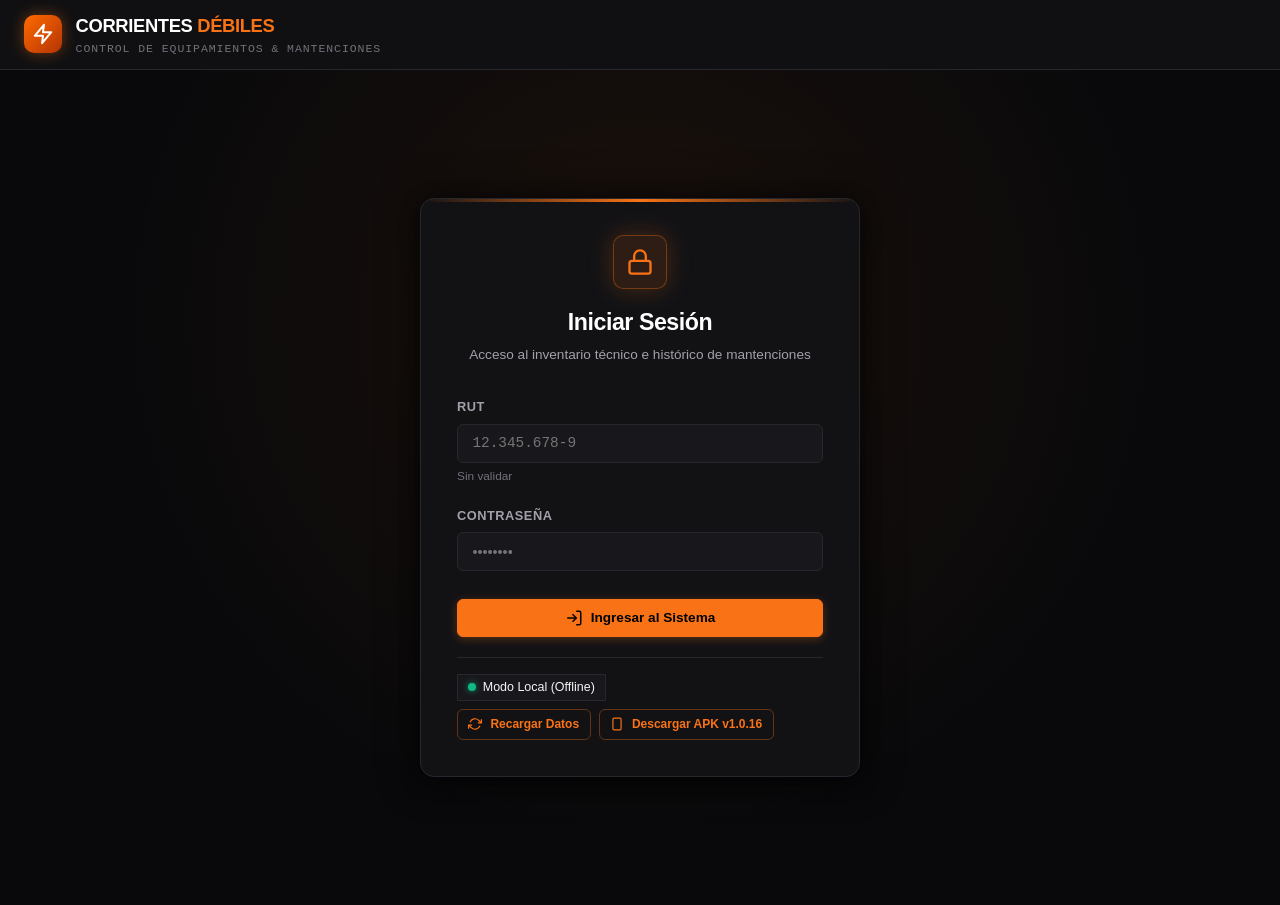
==== commit be98bc0e: "fix(qr): reemplazo por generador qr estandar compatible universal con camara movil y quiet zone v1.0" ====
--- a/android-app/app/src/main/assets/index.html
+++ b/android-app/app/src/main/assets/index.html
@@ -4,7 +4,7 @@
     <meta charset="UTF-8">
     <meta name="viewport" content="width=device-width, initial-scale=1.0">
     <title>Inventario y Mantención | Corrientes Débiles</title>
-    <link rel="stylesheet" href="./css/style.css?v=1.0.15">
+    <link rel="stylesheet" href="./css/style.css?v=1.0.16">
     <link rel="icon" href="data:image/svg+xml,<svg xmlns='http://www.w3.org/2000/svg' viewBox='0 0 24 24' fill='%23f97316'><path d='M13 2L3 14h8v8l10-12h-8V2z'/></svg>">
     <link rel="manifest" href="./manifest.json">
     <meta name="theme-color" content="#f97316">
@@ -130,12 +130,12 @@
                             </svg>
                             Recargar Datos
                         </a>
-                        <a href="/CDmantencion.apk" download="CDmantencion_v1.0.15.apk" class="btn btn-outline-orange" style="font-size: 0.75rem; padding: 0.35rem 0.65rem; text-decoration: none;" title="Descargar APK CDmantencion para Android">
+                        <a href="/CDmantencion.apk" download="CDmantencion_v1.0.16.apk" class="btn btn-outline-orange" style="font-size: 0.75rem; padding: 0.35rem 0.65rem; text-decoration: none;" title="Descargar APK CDmantencion para Android">
                             <svg width="14" height="14" viewBox="0 0 24 24" fill="none" stroke="currentColor" stroke-width="2">
                                 <rect x="5" y="2" width="14" height="20" rx="2" ry="2"></rect>
                                 <line x1="12" y1="18" x2="12.01" y2="18"></line>
                             </svg>
-                            Descargar APK v1.0.15
+                            Descargar APK v1.0.16
                         </a>
                     </div>
                 </div>
@@ -453,8 +453,16 @@
                     <div class="sticker-title" id="qr-modal-title">Nombre Equipo</div>
                 </div>
             </div>
-            <div class="modal-footer">
+            <div class="modal-footer" style="display: flex; flex-wrap: wrap; gap: 0.5rem; justify-content: flex-end;">
                 <button type="button" class="btn btn-secondary" onclick="app.closeModal('qr-view-modal')">Cerrar</button>
+                <button type="button" class="btn btn-secondary" onclick="app.downloadQrImage()" title="Descargar imagen en alta calidad PNG">
+                    <svg width="16" height="16" viewBox="0 0 24 24" fill="none" stroke="currentColor" stroke-width="2">
+                        <path d="M21 15v4a2 2 0 0 1-2 2H5a2 2 0 0 1-2-2v-4"></path>
+                        <polyline points="7 10 12 15 17 10"></polyline>
+                        <line x1="12" y1="15" x2="12" y2="3"></line>
+                    </svg>
+                    Descargar PNG
+                </button>
                 <button type="button" class="btn btn-primary" onclick="app.printQrCard()">
                     <svg width="16" height="16" viewBox="0 0 24 24" fill="none" stroke="currentColor" stroke-width="2">
                         <polyline points="6 9 6 2 18 2 18 9"></polyline>
@@ -839,13 +847,13 @@
                     <p style="font-size: 0.76rem; color: var(--text-secondary); margin-bottom: 0.75rem; line-height: 1.35;">
                         Descarga la aplicación oficial <strong>CDmantencion</strong> para tu teléfono Android. Se conecta al servidor mantencion.cfelbc.cl y cuenta con soporte 100% offline y escáner de códigos QR.
                     </p>
-                    <a href="/CDmantencion.apk" download="CDmantencion_v1.0.15.apk" class="btn btn-primary" style="width: 100%; justify-content: center; text-decoration: none; padding: 0.6rem;">
+                    <a href="/CDmantencion.apk" download="CDmantencion_v1.0.16.apk" class="btn btn-primary" style="width: 100%; justify-content: center; text-decoration: none; padding: 0.6rem;">
                         <svg width="18" height="18" viewBox="0 0 24 24" fill="none" stroke="currentColor" stroke-width="2">
                             <path d="M21 15v4a2 2 0 0 1-2 2H5a2 2 0 0 1-2-2v-4"></path>
                             <polyline points="7 10 12 15 17 10"></polyline>
                             <line x1="12" y1="15" x2="12" y2="3"></line>
                         </svg>
-                        Descargar APK (CDmantencion_v1.0.15.apk)
+                        Descargar APK (CDmantencion_v1.0.16.apk)
                     </a>
                     <button type="button" class="btn btn-outline-orange" style="width: 100%; justify-content: center; margin-top: 0.5rem; padding: 0.5rem; font-size: 0.78rem;" onclick="app.checkForUpdates(true)">
                         <svg width="15" height="15" viewBox="0 0 24 24" fill="none" stroke="currentColor" stroke-width="2">
@@ -925,8 +933,8 @@
     <script src="./js/jsqr.min.js"></script>
     <script src="./js/qrscanner.js"></script>
     <script src="./js/rut.js"></script>
-    <script>window.APP_VERSION = "1.0.15";</script>
-    <script src="./js/storage.js?v=1.0.15"></script>
-    <script src="./js/app.js?v=1.0.15"></script>
+    <script>window.APP_VERSION = "1.0.16";</script>
+    <script src="./js/storage.js?v=1.0.16"></script>
+    <script src="./js/app.js?v=1.0.16"></script>
 </body>
 </html>
--- a/android-app/app/src/main/assets/css/style.css
+++ b/android-app/app/src/main/assets/css/style.css
@@ -1499,18 +1499,19 @@
     justify-content: center;
     align-items: center;
     background: #ffffff;
-    padding: 0.35rem;
+    padding: 0.85rem;
     border: 1px solid #cbd5e1;
-    border-radius: 6px;
-    margin-bottom: 0.55rem;
+    border-radius: 8px;
+    margin-bottom: 0.65rem;
     width: auto;
 }
 
 .qr-sticker .qr-canvas-holder img,
 .qr-sticker .qr-canvas-holder canvas {
     display: block;
-    width: 175px !important;
-    height: 175px !important;
+    width: 200px !important;
+    height: 200px !important;
+    max-width: 100%;
 }
 
 .qr-sticker .sticker-code {
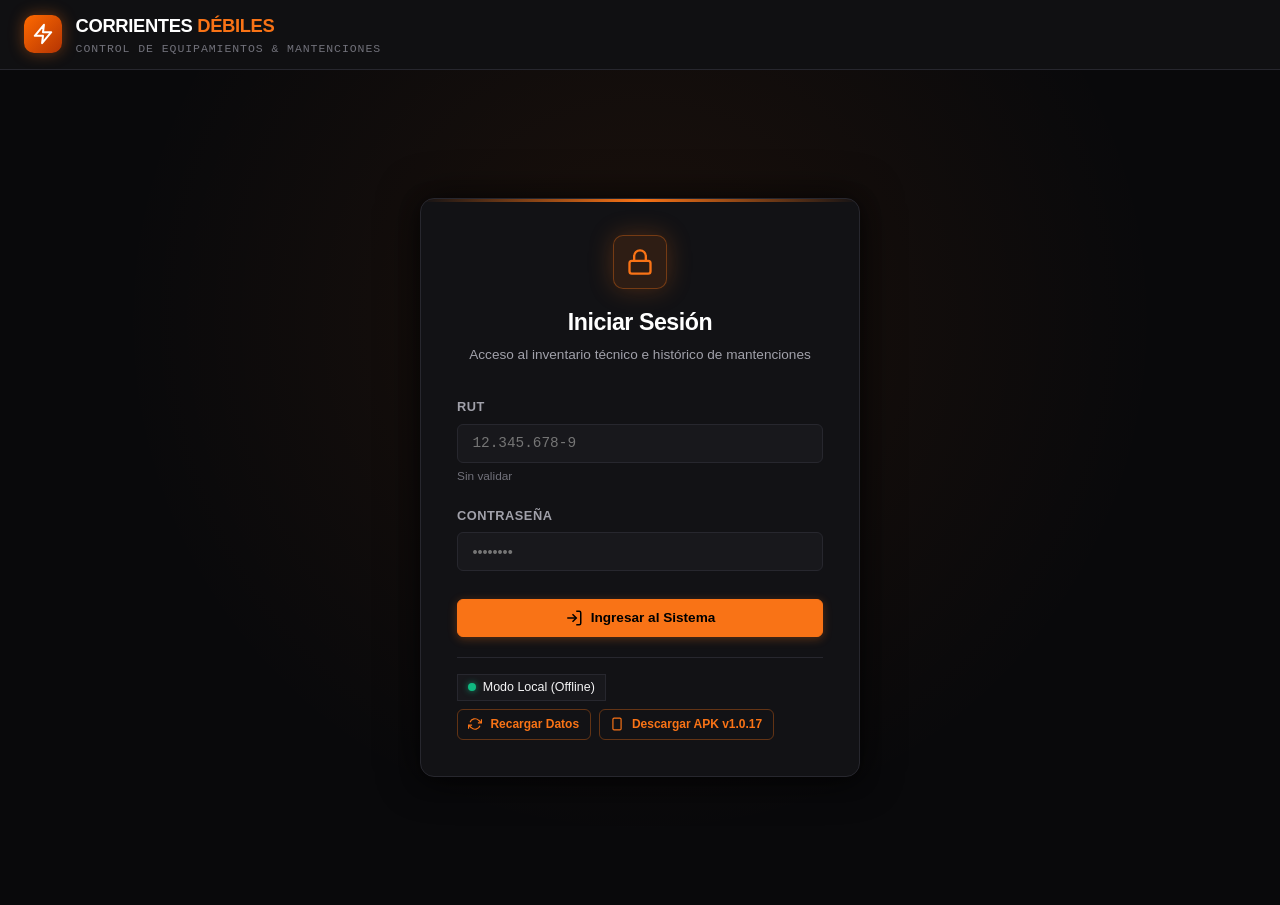
==== commit f344e6a9: "feat(apk): habilitar descarga de imagenes QR de equipos a Galeria en Android v1.0.17" ====
--- a/android-app/app/src/main/assets/index.html
+++ b/android-app/app/src/main/assets/index.html
@@ -4,7 +4,7 @@
     <meta charset="UTF-8">
     <meta name="viewport" content="width=device-width, initial-scale=1.0">
     <title>Inventario y Mantención | Corrientes Débiles</title>
-    <link rel="stylesheet" href="./css/style.css?v=1.0.16">
+    <link rel="stylesheet" href="./css/style.css?v=1.0.17">
     <link rel="icon" href="data:image/svg+xml,<svg xmlns='http://www.w3.org/2000/svg' viewBox='0 0 24 24' fill='%23f97316'><path d='M13 2L3 14h8v8l10-12h-8V2z'/></svg>">
     <link rel="manifest" href="./manifest.json">
     <meta name="theme-color" content="#f97316">
@@ -130,12 +130,12 @@
                             </svg>
                             Recargar Datos
                         </a>
-                        <a href="/CDmantencion.apk" download="CDmantencion_v1.0.16.apk" class="btn btn-outline-orange" style="font-size: 0.75rem; padding: 0.35rem 0.65rem; text-decoration: none;" title="Descargar APK CDmantencion para Android">
+                        <a href="/CDmantencion.apk" download="CDmantencion_v1.0.17.apk" class="btn btn-outline-orange" style="font-size: 0.75rem; padding: 0.35rem 0.65rem; text-decoration: none;" title="Descargar APK CDmantencion para Android">
                             <svg width="14" height="14" viewBox="0 0 24 24" fill="none" stroke="currentColor" stroke-width="2">
                                 <rect x="5" y="2" width="14" height="20" rx="2" ry="2"></rect>
                                 <line x1="12" y1="18" x2="12.01" y2="18"></line>
                             </svg>
-                            Descargar APK v1.0.16
+                            Descargar APK v1.0.17
                         </a>
                     </div>
                 </div>
@@ -455,13 +455,13 @@
             </div>
             <div class="modal-footer" style="display: flex; flex-wrap: wrap; gap: 0.5rem; justify-content: flex-end;">
                 <button type="button" class="btn btn-secondary" onclick="app.closeModal('qr-view-modal')">Cerrar</button>
-                <button type="button" class="btn btn-secondary" onclick="app.downloadQrImage()" title="Descargar imagen en alta calidad PNG">
+                <button type="button" class="btn btn-secondary" onclick="app.downloadQrImage()" title="Descargar imagen QR en alta calidad PNG a Galería">
                     <svg width="16" height="16" viewBox="0 0 24 24" fill="none" stroke="currentColor" stroke-width="2">
                         <path d="M21 15v4a2 2 0 0 1-2 2H5a2 2 0 0 1-2-2v-4"></path>
                         <polyline points="7 10 12 15 17 10"></polyline>
                         <line x1="12" y1="15" x2="12" y2="3"></line>
                     </svg>
-                    Descargar PNG
+                    Descargar QR (Galería)
                 </button>
                 <button type="button" class="btn btn-primary" onclick="app.printQrCard()">
                     <svg width="16" height="16" viewBox="0 0 24 24" fill="none" stroke="currentColor" stroke-width="2">
@@ -847,13 +847,13 @@
                     <p style="font-size: 0.76rem; color: var(--text-secondary); margin-bottom: 0.75rem; line-height: 1.35;">
                         Descarga la aplicación oficial <strong>CDmantencion</strong> para tu teléfono Android. Se conecta al servidor mantencion.cfelbc.cl y cuenta con soporte 100% offline y escáner de códigos QR.
                     </p>
-                    <a href="/CDmantencion.apk" download="CDmantencion_v1.0.16.apk" class="btn btn-primary" style="width: 100%; justify-content: center; text-decoration: none; padding: 0.6rem;">
+                    <a href="/CDmantencion.apk" download="CDmantencion_v1.0.17.apk" class="btn btn-primary" style="width: 100%; justify-content: center; text-decoration: none; padding: 0.6rem;">
                         <svg width="18" height="18" viewBox="0 0 24 24" fill="none" stroke="currentColor" stroke-width="2">
                             <path d="M21 15v4a2 2 0 0 1-2 2H5a2 2 0 0 1-2-2v-4"></path>
                             <polyline points="7 10 12 15 17 10"></polyline>
                             <line x1="12" y1="15" x2="12" y2="3"></line>
                         </svg>
-                        Descargar APK (CDmantencion_v1.0.16.apk)
+                        Descargar APK (CDmantencion_v1.0.17.apk)
                     </a>
                     <button type="button" class="btn btn-outline-orange" style="width: 100%; justify-content: center; margin-top: 0.5rem; padding: 0.5rem; font-size: 0.78rem;" onclick="app.checkForUpdates(true)">
                         <svg width="15" height="15" viewBox="0 0 24 24" fill="none" stroke="currentColor" stroke-width="2">
@@ -933,8 +933,8 @@
     <script src="./js/jsqr.min.js"></script>
     <script src="./js/qrscanner.js"></script>
     <script src="./js/rut.js"></script>
-    <script>window.APP_VERSION = "1.0.16";</script>
-    <script src="./js/storage.js?v=1.0.16"></script>
-    <script src="./js/app.js?v=1.0.16"></script>
+    <script>window.APP_VERSION = "1.0.17";</script>
+    <script src="./js/storage.js?v=1.0.17"></script>
+    <script src="./js/app.js?v=1.0.17"></script>
 </body>
 </html>
